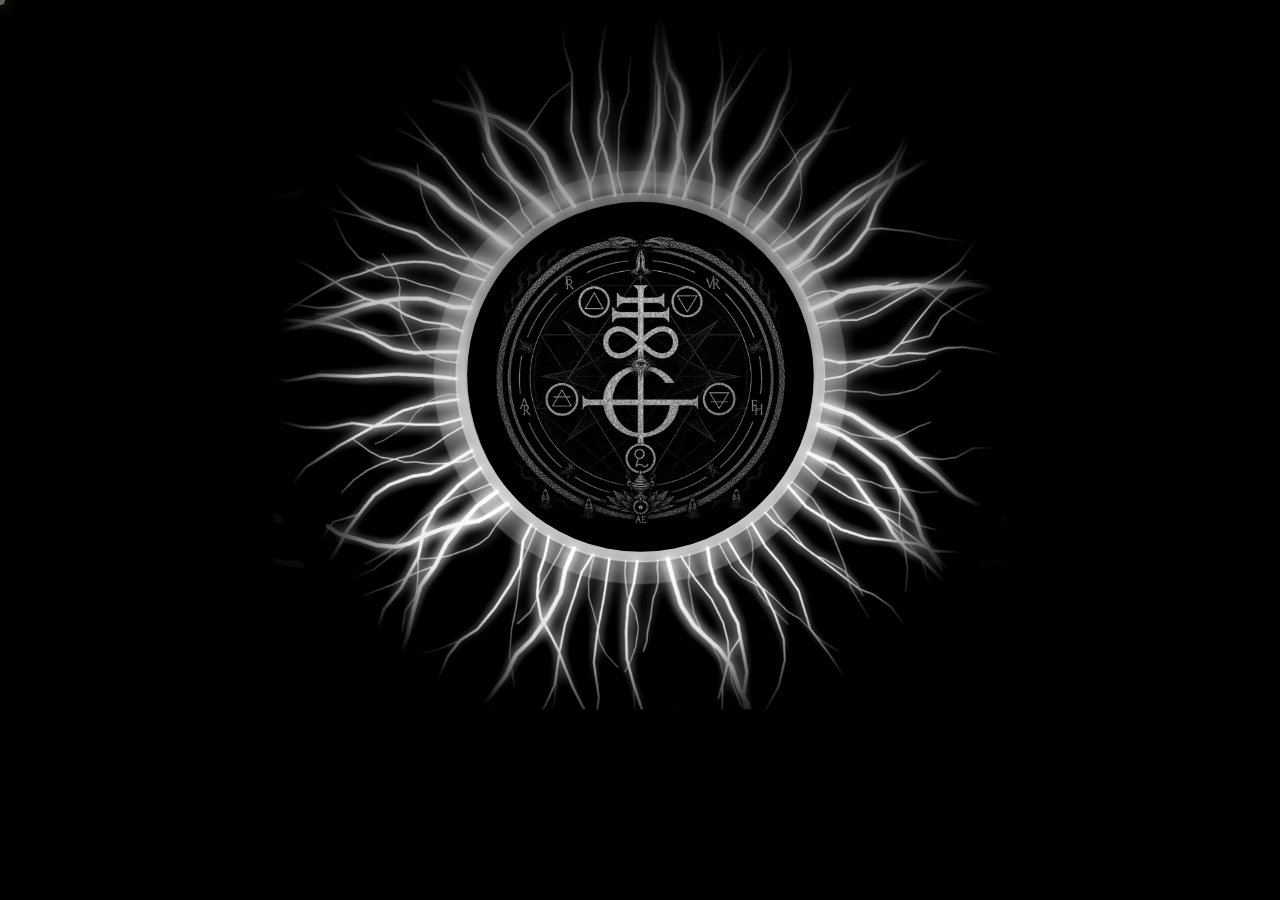
==== index.html @ d0ea8580 "Fix seal dropping below centre on iOS (Safari/Instagram webview) The dial emblem was centred with tr" ====
<!DOCTYPE html>
<html lang="en">
<head>
<meta charset="utf-8">
<meta name="viewport" content="width=device-width, initial-scale=1, viewport-fit=cover">
<title>Symvolia — Sound as Passage</title>
<meta name="description" content="Symvolia — producer, DJ and live artist. Research and exploration of the inner realms through the use of sound.">
<link rel="canonical" href="https://symvolia.xyz/">
<meta property="og:title" content="Symvolia — Sound as Passage">
<meta property="og:description" content="The Echo of your Own Soul. Releases, albums, podcasts, collaborations and soundtrack.">
<meta property="og:image" content="https://symvolia.xyz/a/emblem.png">
<meta property="og:url" content="https://symvolia.xyz/">
<meta name="theme-color" content="#010101">
<link rel="icon" type="image/png" sizes="32x32" href="assets/favicon-32.png">
<link rel="apple-touch-icon" href="assets/apple-touch-icon.png">
<link rel="preconnect" href="https://fonts.googleapis.com">
<link rel="preconnect" href="https://fonts.gstatic.com" crossorigin>
<link href="https://fonts.googleapis.com/css2?family=Cormorant+Garamond:ital,wght@0,300;0,400;1,300;1,400&display=swap" rel="stylesheet">
<link rel="stylesheet" href="css/cinematic-intro.css?v=20261116b">
<script>document.documentElement.classList.add('loading','is-intro','is-cine');</script>
<style>
:root{--vh100:100vh;--silver:#969088;--font-elegant:'Cormorant Garamond',serif}
@supports (height:100dvh){:root{--vh100:100dvh}}
html.is-cine #bg,html.is-cine #grain,html.is-cine .scr:not(.cine){opacity:0;pointer-events:none}
@font-face{font-family:'Runic';src:url(a/runic.woff2) format('woff2');font-display:swap}
:root{
  --bone:#d8d0c4;--bone-a:rgba(200,190,178,.45);--bone-f:rgba(150,144,136,.18);--ash:#8a8074;--void:#010101;
  --ease-open:cubic-bezier(.19,1,.22,1);--ease-blink:cubic-bezier(.34,.02,.14,1);--ease-breathe:cubic-bezier(.45,0,.55,1);--ease-requiem:cubic-bezier(.45,.03,.55,.97);
  --ink:#c8beb2;--dim:rgba(150,144,136,.62);--faint:rgba(110,102,94,.28);
  --cz:'Cormorant Garamond',Georgia,serif;--cg:'Cormorant Garamond',Georgia,serif;
  --st:env(safe-area-inset-top,0px);--sb:env(safe-area-inset-bottom,0px);--sl:env(safe-area-inset-left,0px);--sr:env(safe-area-inset-right,0px);
}
*{box-sizing:border-box;margin:0;padding:0}
html,body{height:100%;background:#010101;color:var(--ink);overflow:hidden;-webkit-font-smoothing:antialiased;
  -webkit-tap-highlight-color:transparent;user-select:none;-webkit-user-select:none}
button{font:inherit;color:inherit;background:none;border:0;cursor:pointer}
a{color:inherit}
#bg{position:fixed;inset:0;overflow:hidden;background:var(--void)}
.bgl{position:absolute;inset:-12%;background:center/cover no-repeat;opacity:0;
  filter:grayscale(1) blur(42px) brightness(.34) contrast(1.15);transform:scale(1.1);
  transition:opacity 2.2s var(--ease-requiem),transform 32s linear}
.bgl.on{opacity:1;transform:scale(1.24)}
#bg::after{content:"";position:absolute;inset:0;background:radial-gradient(ellipse 75% 65% at 50% 45%,transparent 0,rgba(1,1,1,.55) 70%,#010101 100%)}
#grain{position:fixed;inset:-50%;pointer-events:none;opacity:.07;z-index:1;
  background-image:url("data:image/svg+xml,%3Csvg xmlns='http://www.w3.org/2000/svg' width='220' height='220'%3E%3Cfilter id='n'%3E%3CfeTurbulence type='fractalNoise' baseFrequency='.85' numOctaves='2' stitchTiles='stitch'/%3E%3CfeColorMatrix values='0 0 0 0 1 0 0 0 0 1 0 0 0 0 1 0 0 0 1 0'/%3E%3C/filter%3E%3Crect width='100%25' height='100%25' filter='url(%23n)'/%3E%3C/svg%3E");
  animation:grain 1.2s steps(4) infinite}
@keyframes grain{0%{transform:translate(0,0)}25%{transform:translate(-3%,2%)}50%{transform:translate(2%,-3%)}75%{transform:translate(-2%,-1%)}100%{transform:translate(0,0)}}
.scr{z-index:2}
@media (prefers-reduced-motion:reduce){*{animation-duration:.01s!important;transition-duration:.3s!important}}
.lab{font-family:var(--cz);text-transform:uppercase;letter-spacing:.42em;font-size:11px;font-weight:400}
.scr{position:fixed;inset:0;padding:calc(22px + var(--st)) calc(22px + var(--sr)) calc(22px + var(--sb)) calc(22px + var(--sl));
  transition:opacity 1.2s ease,transform 1.4s cubic-bezier(.2,.7,.1,1),filter 1.2s}
.off{opacity:0;pointer-events:none;filter:blur(12px)}

/* ───────────── ARCHIVE ───────────── */
#arch{display:grid;grid-template-rows:auto auto 1fr auto auto;justify-items:center}
#arch.off{transform:scale(.92)}
.top{width:100%;display:grid;grid-template-columns:1fr auto 1fr;align-items:center}.top .me{justify-self:center;letter-spacing:.8em;padding-left:.8em}.top #bioBtn{justify-self:end}
.top .me{display:flex;align-items:center;gap:10px}
.top .me img{width:26px;height:26px;clip-path:circle(46.5%)}
.top button{color:var(--dim)}.top button:hover{color:var(--bone)}
.realms{display:flex;gap:18px;margin-top:18px;max-width:100%;overflow-x:auto;scrollbar-width:none;padding:0 4px}.realms::-webkit-scrollbar{display:none}
.realms button{flex:none;letter-spacing:.3em}
.realms button{color:var(--dim);padding:6px 0 7px;border-bottom:1px solid transparent;transition:color .3s,border-color .3s}
.realms button.on{color:var(--bone);border-color:var(--bone-a)}
#dial{position:relative;align-self:center;width:min(80vw,46vh,440px);aspect-ratio:1;touch-action:none;cursor:grab}
#dial:active{cursor:grabbing}
#ring{position:absolute;inset:0;width:100%;height:100%;overflow:visible}
.runes-drift{transform-origin:50px 50px;animation:runesDrift 240s linear infinite}@keyframes runesDrift{to{transform:rotate(-360deg)}}
@keyframes sealBreathe{0%,100%{transform:translate(-50%,-50%) scale(1)}50%{transform:translate(-50%,-50%) scale(1.012)}}
#dialSealBox{position:absolute;inset:13%;pointer-events:none;animation:sealBreathe2 9s var(--ease-breathe) infinite;transform-origin:50% 50%}
#dialSealBox picture{display:block;width:100%;height:100%}
#dialSeal{display:block;width:100%;height:100%;object-fit:contain}
@keyframes sealBreathe2{0%,100%{transform:scale(1)}50%{transform:scale(1.012)}}
#dial .it{position:absolute;left:50%;top:50%;width:15%;aspect-ratio:1;margin:-7.5% 0 0 -7.5%;border-radius:50%;overflow:hidden;
  outline:1px solid var(--faint);outline-offset:3px;transition:width 1.1s var(--ease-open),margin 1.1s var(--ease-open),outline-color 1s,filter 1.2s;filter:grayscale(1) brightness(.55)}
#dial .it img{width:100%;height:100%;object-fit:cover;display:block;pointer-events:none}
#dial .it.on{width:24%;margin:-12% 0 0 -12%;outline-color:var(--bone-a);filter:grayscale(1) brightness(.95)}
.info{text-align:center;max-width:640px;min-height:150px;padding:0 6px}
#iNum{color:var(--dim)}
#iTitle{font-family:var(--cg);font-style:italic;font-weight:300;font-size:clamp(36px,9.5vw,74px);line-height:1;margin:12px 0 12px;
  transition:opacity .9s var(--ease-breathe);cursor:pointer}
#iTitle.swap{opacity:0}
#iMeta{color:var(--dim)}
#iOpen{color:var(--dim);margin-top:16px;display:inline-block;padding:6px 2px;border-bottom:1px solid var(--bone-a)}
.bot{width:100%;display:flex;justify-content:space-between;align-items:center;color:var(--dim);margin-top:8px}
#hint{transition:opacity 1.6s}#hint.gone{opacity:0}
.runes{font-family:'Runic',serif;letter-spacing:.3em;font-size:13px}
@media (min-width:960px) and (min-aspect-ratio:4/3){
  #arch{grid-template-columns:1fr 1fr;grid-template-rows:auto auto 1fr auto;column-gap:4vw}
  .top,.realms,.bot{grid-column:1 / span 2}.realms{justify-self:center}
  #dial{width:min(40vw,62vh);justify-self:end}
  .info{justify-self:start;align-self:center;text-align:left}
}

/* ───────────── OVERLAYS ───────────── */
.sheet{background:rgba(1,1,1,.86);backdrop-filter:blur(6px);-webkit-backdrop-filter:blur(6px);z-index:5;overflow-y:auto;
  -webkit-overflow-scrolling:touch;user-select:text;-webkit-user-select:text}
.sheet .x{position:fixed;right:calc(18px + var(--sr));top:calc(18px + var(--st));width:38px;height:38px;border-radius:50%;
  border:1px solid var(--faint);font-size:13px;z-index:2;background:rgba(1,1,1,.6)}
.sheet .in{max-width:620px;margin:0 auto;padding:40px 4px 60px;text-align:center}
#rCover{width:min(70vw,340px);aspect-ratio:1;object-fit:cover;filter:grayscale(1);box-shadow:0 30px 80px #000;
  margin:20px auto 34px;display:block}
#rVideo{display:none;width:min(100%,880px);aspect-ratio:16/9;background:#000;margin:20px auto 34px;box-shadow:0 30px 80px #000}
#rTitle{font-family:var(--cg);font-style:italic;font-weight:300;font-size:clamp(38px,9vw,70px);line-height:1}
#rMeta{color:var(--dim);margin:14px 0 26px}

.pl{display:flex;align-items:center;gap:14px;max-width:420px;margin:0 auto 28px}
#pPlay{color:var(--ink);width:28px;height:28px;display:grid;place-items:center}
.pbar{flex:1;height:2px;background:var(--faint);position:relative;cursor:pointer}
#pFill{position:absolute;left:0;top:0;bottom:0;width:0;background:var(--bone)}
#pTime{color:var(--dim);font-size:9px;letter-spacing:.15em;min-width:82px;text-align:right}
#rList li.can{cursor:pointer}#rList li.can:hover,#rList li.on{color:var(--bone)}
#rList{list-style:none;text-align:left;margin:0 auto 30px;max-width:420px;border-top:1px solid var(--faint)}
#rList li{display:flex;justify-content:space-between;gap:12px;padding:12px 0;border-bottom:1px solid var(--faint);font-family:var(--cg);font-size:19px}
#rList li span:last-child{font-family:var(--cz);font-size:10px;letter-spacing:.2em;color:var(--dim);align-self:center}
.cta{display:inline-block;color:var(--ink);text-decoration:none;border:1px solid var(--bone-a);padding:14px 26px 14px 30px;margin:6px}
.cta:hover{border-color:var(--bone);color:var(--ink)}
#bio .eye{width:100%;max-width:620px;display:block;margin:24px auto 30px;mask-image:linear-gradient(90deg,transparent,#000 18%,#000 82%,transparent);
  -webkit-mask-image:linear-gradient(90deg,transparent,#000 18%,#000 82%,transparent)}
.mail{margin-top:26px}.mail__row{margin-top:14px;display:flex;justify-content:center;align-items:center;gap:16px}
.mail__addr{font-family:var(--cg);font-size:20px;color:var(--ink);user-select:all;-webkit-user-select:all}
#copyMail{color:var(--dim);border-bottom:1px solid var(--faint);padding:4px 2px}#copyMail:hover{color:var(--ink)}
#bio h2{font-family:var(--cg);font-style:italic;font-weight:300;font-size:clamp(32px,8vw,54px);line-height:1.05;margin:10px 0 24px}
#bio p{font-family:var(--cg);font-size:19px;line-height:1.6;color:rgba(232,227,218,.82);text-align:left;margin:0 0 16px}
#bio p.lead{font-style:italic;color:var(--ink);text-align:center;font-size:22px}

/* ───────────── RESPONSIVE — fluid from 320px phones to wide desktops ───────────── */
:root{--gut:clamp(16px,3.2vw,44px);--lab:clamp(10px,.32vw + 8.6px,13px)}
.scr{padding:calc(clamp(14px,2.4vh,28px) + var(--st)) calc(var(--gut) + var(--sr)) calc(clamp(14px,2.4vh,28px) + var(--sb)) calc(var(--gut) + var(--sl))}
.lab{font-size:var(--lab)}
#arch{grid-template-columns:100%;grid-template-rows:auto auto minmax(0,1fr) auto auto;row-gap:clamp(6px,1.2vh,14px)}
.realms{overflow:visible;flex-wrap:wrap;justify-content:center;column-gap:clamp(14px,2.2vw,30px);row-gap:2px;margin-top:clamp(8px,1.8vh,18px)}
.realms button{letter-spacing:clamp(.18em,.6vw,.34em);padding:6px 0}
#dial{width:min(84vw,48vh,620px);align-self:center;justify-self:center}
.info{min-height:0;width:100%}
#iTitle{font-size:clamp(32px,min(9.5vw,7.5vh),92px);margin:clamp(6px,1.2vh,14px) 0}
.bot{font-size:calc(var(--lab) - 1px)}
@media (max-width:380px){ #hint{display:none} .bot{justify-content:space-between} }
/* tablets portrait */
@media (min-width:600px) and (orientation:portrait){ #dial{width:min(72vw,50vh,640px)} }
/* desktop / landscape tablets: dial left, words right */
@media (min-aspect-ratio:5/4) and (min-height:561px){
  #arch{grid-template-columns:minmax(0,1fr) minmax(0,1fr);grid-template-rows:auto auto minmax(0,1fr) auto;column-gap:clamp(24px,5vw,96px)}
  .top,.realms,.bot{grid-column:1 / span 2}.realms{justify-self:center}
  #dial{width:min(42vw,64vh,760px);justify-self:end;grid-row:3}
  .info{justify-self:start;align-self:center;text-align:left;max-width:min(720px,46vw);grid-row:3}
  #iTitle{font-size:clamp(40px,min(5.6vw,9vh),104px)}
}
/* phones in landscape / very short windows */
@media (orientation:landscape) and (max-height:560px){
  #arch{grid-template-columns:auto minmax(0,1fr);grid-template-rows:auto auto minmax(0,1fr);column-gap:clamp(18px,4vw,56px);row-gap:4px}
  .top{grid-column:1 / span 2}
  .realms{grid-column:2;grid-row:2;justify-self:start;justify-content:flex-start;margin-top:0}
  #dial{grid-column:1;grid-row:2 / span 2;width:min(78vh,44vw);justify-self:center;align-self:center}
  .info{grid-column:2;grid-row:3;justify-self:start;align-self:center;text-align:left}
  #iTitle{font-size:clamp(28px,11vh,64px)}
  .bot{display:none}
}
</style>
</head>
<body>
<div id="bg"><div class="bgl"></div><div class="bgl"></div></div><div id="grain"></div>

<!-- ═════════ THRESHOLD ═════════ -->
  <div class="cine intro-scene" id="cineIntro">
    <canvas class="eye__noise-layer" id="eyeNoise" aria-hidden="true"></canvas>
    <div class="cine__vignette" aria-hidden="true"></div>

    <!-- Corona + seal layers — seal scales per viewport -->
    <div class="cine__emblem" aria-hidden="true">
      <picture>
        <source srcset="assets/symvolia-emblem-corona-hd.webp?v=1" type="image/webp">
        <img
          class="cine__emblem-bg"
          src="assets/symvolia-emblem-corona-hd.png?v=3"
          width="2400"
          height="2400"
          alt=""
          decoding="async"
        />
      </picture>
      <div class="cine__emblem-disc" aria-hidden="true"></div>
      <img
        class="cine__emblem-seal"
        src="assets/logo-seal.png?v=3"
        width="1024"
        height="1024"
        alt=""
        decoding="async"
      />
    </div>

    <div class="eye-container" id="cineEye" aria-hidden="true">
      <div class="eye__void" aria-hidden="true"></div>

      <div class="eye__stage">
        <div class="eye__breathe">
          <div class="eye__assembly">
            <svg class="eye__art" viewBox="0 0 800 600" aria-hidden="true" focusable="false">
              <defs>
                <radialGradient id="voidGlow" cx="50%" cy="48%">
                  <stop offset="0%" stop-color="#3a3a3a"/>
                  <stop offset="35%" stop-color="#121212"/>
                  <stop offset="70%" stop-color="#050505"/>
                  <stop offset="100%" stop-color="#000000"/>
                </radialGradient>
                <radialGradient id="irisWell" cx="50%" cy="48%">
                  <stop offset="0%" stop-color="#000000"/>
                  <stop offset="100%" stop-color="#000000"/>
                </radialGradient>
                <radialGradient id="irisHot" cx="50%" cy="48%">
                  <stop offset="0%" stop-color="transparent"/>
                  <stop offset="38%" stop-color="transparent"/>
                  <stop offset="46%" stop-color="rgba(255,255,255,0.55)"/>
                  <stop offset="56%" stop-color="rgba(255,255,255,0.12)"/>
                  <stop offset="100%" stop-color="transparent"/>
                </radialGradient>
                <radialGradient id="scleraWash" cx="48%" cy="46%">
                  <stop offset="0%" stop-color="#5a5a5a"/>
                  <stop offset="28%" stop-color="#2e2e2e"/>
                  <stop offset="55%" stop-color="#161616"/>
                  <stop offset="78%" stop-color="#080808"/>
                  <stop offset="100%" stop-color="#000000"/>
                </radialGradient>
                <radialGradient id="boltGlow" cx="50%" cy="48%">
                  <stop offset="0%" stop-color="rgba(255,255,255,0)"/>
                  <stop offset="35%" stop-color="rgba(255,255,255,0.2)"/>
                  <stop offset="55%" stop-color="rgba(255,255,255,0.06)"/>
                  <stop offset="80%" stop-color="rgba(255,255,255,0)"/>
                  <stop offset="100%" stop-color="rgba(255,255,255,0)"/>
                </radialGradient>
                <radialGradient id="limbalShade" cx="50%" cy="50%">
                  <stop offset="70%" stop-color="transparent"/>
                  <stop offset="86%" stop-color="rgba(0,0,0,0.55)"/>
                  <stop offset="96%" stop-color="rgba(0,0,0,0.92)"/>
                  <stop offset="100%" stop-color="#000000"/>
                </radialGradient>
                <clipPath id="eyeAlmond">
                  <path d="M 70 300 Q 220 140 400 130 Q 580 140 730 300 Q 580 460 400 470 Q 220 460 70 300 Z"/>
                </clipPath>
                <clipPath id="eyeAlmondOpen">
                  <ellipse cx="400" cy="300" rx="400" ry="300"/>
                </clipPath>
                <clipPath id="sealClip">
                  <circle cx="400" cy="300" r="80"/>
                </clipPath>
                <radialGradient id="frameVignette" cx="50%" cy="50%">
                  <stop offset="30%" stop-color="transparent"/>
                  <stop offset="68%" stop-color="rgba(0,0,0,0.35)"/>
                  <stop offset="100%" stop-color="rgba(0,0,0,0.97)"/>
                </radialGradient>
              </defs>

              <rect width="800" height="600" fill="#010101"/>
              <ellipse cx="400" cy="300" rx="360" ry="220" fill="url(#voidGlow)" opacity="0.9"/>

              <g class="eye__socket" clip-path="url(#eyeAlmond)">
                <ellipse cx="400" cy="300" rx="360" ry="200" fill="url(#scleraWash)"/>
                <circle cx="400" cy="300" r="168" fill="#000000"/>
                <circle class="eye__iris-glow" cx="400" cy="300" r="168" fill="url(#boltGlow)" opacity="0.55"/>
                <g class="eye__sun">
                  <g class="eye__core">
                    <circle class="eye__pupil" cx="400" cy="300" r="80" fill="#010101"/>
                    <g class="eye__disc" clip-path="url(#sealClip)">
                      <circle cx="400" cy="300" r="80" fill="#010101"/>
                      <g class="eye__seal" aria-hidden="true">
                        <image href="assets/logo-seal.png?v=3" x="307" y="207" width="186" height="186" preserveAspectRatio="xMidYMid meet"/>
                      </g>
                    </g>
                  </g>
                </g>
                <circle class="eye__limbal" cx="400" cy="300" r="168" fill="url(#limbalShade)"/>
              </g>
              <rect width="800" height="600" fill="url(#frameVignette)"/>
            </svg>
          </div>
        </div>
      </div>

      <div class="eye__lids" aria-hidden="true">
        <div class="eye__lid eye__lid--upper">
          <svg viewBox="0 0 1200 400" preserveAspectRatio="none">
            <defs>
              <linearGradient id="upperLidGrad" x1="0" y1="0" x2="0" y2="1">
                <stop offset="0%" stop-color="#010101"/>
                <stop offset="55%" stop-color="#010101"/>
                <stop offset="88%" stop-color="#0c0a0a"/>
                <stop offset="100%" stop-color="rgba(1,1,1,0)"/>
              </linearGradient>
            </defs>
            <path d="M0 0 L1200 0 L1200 400 Q600 210 0 400 Z" fill="url(#upperLidGrad)"/>
          </svg>
        </div>
        <div class="eye__lid eye__lid--lower">
          <svg viewBox="0 0 1200 400" preserveAspectRatio="none">
            <defs>
              <linearGradient id="lowerLidGrad" x1="0" y1="1" x2="0" y2="0">
                <stop offset="0%" stop-color="#010101"/>
                <stop offset="55%" stop-color="#010101"/>
                <stop offset="88%" stop-color="#0c0a0a"/>
                <stop offset="100%" stop-color="rgba(1,1,1,0)"/>
              </linearGradient>
            </defs>
            <path d="M0 400 L1200 400 L1200 0 Q600 190 0 0 Z" fill="url(#lowerLidGrad)"/>
          </svg>
        </div>
      </div>
    </div>

    <div class="cine__brand">
      <div class="cine__mark" aria-hidden="true">
        <img src="assets/logo.png" alt="" width="64" height="64">
      </div>
      <p class="cine__wordmark" role="img" aria-label="Symvolia">
        <span class="cine__letter">S</span><span class="cine__letter">Y</span><span class="cine__letter">M</span><span class="cine__letter">V</span><span class="cine__letter">O</span><span class="cine__letter">L</span><span class="cine__letter">I</span><span class="cine__letter">A</span>
      </p>
    </div>

    <button type="button" class="cine__enter" id="cineEnter" aria-label="Enter">
      <span class="cine__enter-label--desk">Enter</span>
      <span class="cine__enter-label--tap">Tap to Enter</span>
    </button>

    <div class="cine__wipe" id="cineWipe" aria-hidden="true"></div>
    <div class="cine__cursor" id="cineCursor" aria-hidden="true"></div>
  </div>



<!-- ═════════ ARCHIVE ═════════ -->
<section id="arch" class="scr off">
  <div class="top lab"><span></span><span class="me">Symvolia</span><button id="bioBtn" class="lab">Bio</button></div>
  <nav class="realms lab" id="realms"></nav>
  <div id="dial" aria-label="Turn the seal to choose">
    <svg id="ring" viewBox="0 0 100 100"></svg>
    <div id="dialSealBox"><picture><source srcset="a/emblem.webp?v=20261116b" type="image/webp"><img id="dialSeal" src="a/emblem.png?v=20261116b" alt="Symvolia" width="900" height="900"></picture></div>
  </div>
  <div class="info">
    <div class="lab" id="iNum"></div>
    <div id="iTitle"></div>
    <div class="lab" id="iMeta"></div>
    <button class="lab" id="iOpen">Enter the passage</button>
  </div>
  <div class="bot lab"><span class="runes">ᛋᛁᛗᚢᛟᛚᛁᚨ</span><span id="hint">Turn the seal</span><span>MMXXVI</span></div>
</section>

<!-- ═════════ RELEASE ═════════ -->
<section id="rel" class="scr sheet off">
  <button class="x" data-close>✕</button>
  <div class="in">
    <img id="rCover" alt="">
    <video id="rVideo" controls playsinline preload="none"></video>
    <div id="rTitle"></div>
    <div class="lab" id="rMeta"></div>
    <div class="pl" id="pl"><button id="pPlay" aria-label="Play / pause"><svg width="12" height="12" viewBox="0 0 12 12"><rect x="2" y="1.5" width="2" height="9" fill="currentColor"/><rect x="8" y="1.5" width="2" height="9" fill="currentColor"/></svg></button><div class="pbar" id="pBar"><i id="pFill"></i></div><span class="lab" id="pTime"></span></div>
    <ul id="rList"></ul>
    <div id="rLinks"></div>
  </div>
</section>

<!-- ═════════ BIO ═════════ -->
<section id="bio" class="scr sheet off">
  <button class="x" data-close>✕</button>
  <div class="in">
    <div class="lab" style="color:var(--bone)">Bio</div>
    <h2>The one behind the sound</h2>
    <p class="lead">Research and Exploration of the inner realms through the use of Sound.</p>
    <p>Symvolia is a Producer, DJ and Live Artist born and raised in North-Italy. His project is focused on the remembrance of our origins through the use of sounds.</p>
    <p>In constant exploration of the vast world of electronic music, his research is based on finding the soundscape that remember what our ego is trying to hide. Between the noise of the modern society that close the listening of our true needs, the silences become the territory in which we find our true selves.</p>
    <p>By merging ritual atmosphere and cinematic elements, broken beats, experimental textures and ancient drums into industrial music, he has found his vision; a space where the listener can face himself.</p>
    <p class="lead">The sound, with his power, can be a catalyst to a new ascension of our soul. Not just ours, but everyone’s.</p>
    <div class="lab" style="color:var(--dim);margin:34px 0 14px">For collaborations, inquiries, and passage</div>
    <a class="cta lab" href="https://www.instagram.com/symvolia/" target="_blank" rel="noopener">Instagram</a>
    <a class="cta lab" href="https://soundcloud.com/symvolia" target="_blank" rel="noopener">SoundCloud</a>
    <a class="cta lab" href="https://symvolia.bandcamp.com/" target="_blank" rel="noopener">Bandcamp</a>
    <div class="mail">
      <a class="cta lab" href="mailto:symvolia@gmail.com?subject=Symvolia%20%E2%80%94%20">Write an email</a>
      <div class="mail__row"><span class="mail__addr">symvolia@gmail.com</span><button class="lab" id="copyMail">Copy</button></div>
    </div>
  </div>
</section>

<script>
/* ══════════════════════ THE ARCHIVE ══════════════════════ */
const SC='https://soundcloud.com/';
const REALMS={
  Releases:[
    {t:"Ancestral Call",m:"2022 · Single · 4:17",c:"a/ancestral-call.jpg",l:[["SoundCloud",SC+"symvolia/haine-call-of-war"]]},
    {t:"In Aeternum",m:"2024 · Glanz + Elend · 5:48",c:"a/in-aeternum.jpg",l:[["SoundCloud",SC+"technomusicfresh/tmfpremiere-symvolia-in-aeternum-glanz-elend"],["61 Hymns · Bandcamp","https://glanzundelend.bandcamp.com/album/61-hymns-for-the-children-of-mynas-tearing-of-the-temple-charity-va-002"]]},
    {t:"Bleeding Eyes",m:"2024 · Single · 4:47",c:"a/bleeding-eyes.jpg",l:[["SoundCloud",SC+"symvolia/symvolia-bleeding-eyes"]]},
    {t:"The March To Oblivion",m:"2024 · Single · 5:33",c:"a/march-oblivion.jpg",l:[["SoundCloud",SC+"symvolia/the-march-to-oblivion"]]},
  ],
  Albums:[
    {t:"Nibiru",m:"2024 · EP · Capital Corpse",c:"a/nibiru.jpg",
     tr:[["Chain Of Sorrow","6:24","a/au/n01-chain.mp3"],["Syntropy","4:13","a/au/n02-syntropy.mp3"],["Entropy","6:24","a/au/n03-entropy.mp3"],["The Liturgy Of A Dying Star","6:05","a/au/n04-liturgy.mp3"]],
     l:[["SoundCloud",SC+"symvolia/sets/nibiru-ep-symvolia"],["Bandcamp","https://capitalcorpse.bandcamp.com/album/nibiru-ep"]]},
    {t:"Catharsis",m:"2026 · EP · VūMantra Records",c:"a/catharsis.jpg",
     tr:[["Letter to a Lost Soul","2:51","a/au/c01-letter.mp3"],["Ancient Summoning","5:36","a/au/c02-ancient.mp3"],["Initiation","7:20","a/au/c03-initiation.mp3"],["Adverse Entities","6:56","a/au/c04-adverse.mp3"],["Nyima","5:56","a/au/c05-nyima.mp3"],["Ancient Summoning — Nigh/T\\mare Remix","7:28","a/au/c06-ancient-rmx.mp3"],["Initiation — 2+2=5 Remix","5:29","a/au/c07-initiation-rmx.mp3"],["Adverse Entities — Cranya Remix","5:44","a/au/c08-adverse-rmx.mp3"],["Nyima — Zeitreise Remix","6:56","a/au/c09-nyima-rmx.mp3"]],
     l:[["SoundCloud",SC+"symvolia/sets/catharsis-ep"],["Bandcamp","https://vumantra.bandcamp.com/album/catharsis"]]},
  ],
  Podcast:[
    {t:"Sacred Front Series",m:"10.07.2026 · 1:02:50",c:"a/pod-sacred-front.jpg",l:[["SoundCloud",SC+"symvolia/symvolia-lost-in-ether"]]},
    {t:"Eternal Delight",m:"10.07.2026 · 1:02:53",c:"a/pod-hkcr.jpg",l:[["SoundCloud",SC+"hkcrlive/eternal-delight-w-symvolia-10072026-2"]]},
    {t:"Hypnotic Mental Set",m:"20.02.2026 · 1:01:52",c:"a/pod-hypnotic.jpg",l:[["SoundCloud",SC+"symvolia/hypnotic-mental-set-live"]]},
    {t:"Vūdcast 064",m:"VūMantra Records · 1:04:48",c:"a/pod-vudcast.jpg",l:[["SoundCloud",SC+"vumantra/symvolia-vudcast_064"]]},
    {t:"TEOCHAO Podcast #089",m:"Teoria Chaosu · 1:02:02",c:"a/pod-teochao.jpg",l:[["SoundCloud",SC+"teoriachaosupodcast/teochao-podcast-089-symvolia"]]},
    {t:"The Twelve Prophets 051",m:"The Twelve Prophets · 1:02:34",c:"a/pod-twelve-prophets.jpg",l:[["SoundCloud",SC+"thetwelveprophets/the-twelve-prophets-podcast-051-symvolia"]]},
    {t:"KRIIK Podcast 009",m:"CREAK · 54:58",c:"a/pod-kriik.jpg",l:[["SoundCloud",SC+"kriikstudio/kriikpd009-symvolia"]]},
    {t:"Chronicles Records 014",m:"Chronicles Records · 1:02:06",c:"a/pod-chronicles.jpg",l:[["SoundCloud",SC+"chroniclesrecords/symvolia-chronicles-records-0-14"]]},
  ],
  Collaborations:[
    {t:"Huldra",m:"ft. Poetic Beingness · 9:20",c:"a/huldra.jpg",l:[["SoundCloud",SC+"symvolia/huldra"],["Bandcamp","https://symvolia.bandcamp.com/"]]},
    {t:"Stone by Stone",m:"Live · Sadistic Circus, Tokyo 2024 · 25:36",c:"a/stone-by-stone.jpg",l:[["SoundCloud",SC+"symvolia/stone-by-stone-live-exhibition"],["Videoclip · Vimeo","https://vimeo.com/1081943249"]]},
  ],
  Soundtrack:[
    {t:"Oppenheimer",m:"Symvolia Rework · 5:20",c:"a/video/oppenheimer-poster.jpg",video:"a/video/oppenheimer-rework.mp4",
     l:[["Vimeo","https://vimeo.com/1133774775"]]},
  ],
};
const ROMAN=['I','II','III','IV','V','VI','VII','VIII','IX','X','XI','XII'];
// podcasts get a slow pulse each, tuned on a pentatonic of A
/* AUDIO — every item plays its own real file.
   au : preview file in a/ (e.g. "a/bleeding-eyes.mp3"), at : start second of the preview.
   Album tracks can carry their own file as a 3rd value: ["Nyima","5:56","a/nyima.mp3"].
   Items without au fall back to Symvolia's atmosphere (a/atmos.mp3). */
const AUDIO={
  "Bleeding Eyes":{au:"a/au/bleeding-eyes.mp3"},
  "The March To Oblivion":{au:"a/au/march-oblivion.mp3"},
  "In Aeternum":{au:"a/au/in-aeternum.mp3"},
  "Stone by Stone":{au:"a/au/stone-by-stone.mp3"},
  "Ancestral Call":{au:"a/au/ancestral-call.mp3"},
  "Catharsis":{au:"a/au/c02-ancient.mp3"},
  "Nibiru":{au:"a/au/n01-chain.mp3"},
  "Sacred Front Series":{au:"a/au/pod-sacred-front.mp3"},
};
Object.values(REALMS).flat().forEach(it=>{const a=AUDIO[it.t];if(a){it.au=a.au;it.at=a.at;}});

/* ══════════════════════ ATMOSPHERE — blurred, silent cover light ══════════════════════ */
const layers=[...document.querySelectorAll('.bgl')];let li=0;const cache={};
function img(src){if(cache[src])return cache[src];const i=new Image();i.decoding='async';i.src=src;cache[src]=i;return i;}
function setBg(src){
  const im=img(src);const go=()=>{const next=layers[1-li],prev=layers[li];
    next.style.backgroundImage=`url("${src}")`;next.classList.remove('on');void next.offsetWidth;next.classList.add('on');prev.classList.remove('on');li=1-li;};
  im.complete&&im.naturalWidth?go():im.addEventListener('load',go,{once:true});
}

/* ══════════════════════ SOUND — real files only ══════════════════════ */
let ctx,master,an,fb,bed,bedG,bedLP;
const decks=[];let deck=0,playSrc=null,playTimer=null;
function wire(el){const g=ctx.createGain();g.gain.value=0;try{ctx.createMediaElementSource(el).connect(g);}catch(e){}g.connect(master);return g;}
function initAudio(){
  if(ctx)return;ctx=new (window.AudioContext||window.webkitAudioContext)();
  const comp=ctx.createDynamicsCompressor();comp.threshold.value=-14;comp.ratio.value=2.5;
  master=ctx.createGain();master.gain.value=.9;master.connect(comp);comp.connect(ctx.destination);
  bed=new Audio('a/atmos.mp3');bed.loop=true;bed.preload='auto';
  bedLP=ctx.createBiquadFilter();bedLP.type='lowpass';bedLP.frequency.value=700;bedG=ctx.createGain();bedG.gain.value=0;
  try{ctx.createMediaElementSource(bed).connect(bedLP);}catch(e){}bedLP.connect(bedG);bedG.connect(master);
  for(let k=0;k<2;k++){const el=new Audio();el.preload='auto';el.loop=true;decks.push({el,g:wire(el)});}
}
function fade(g,v,tc){const t=ctx.currentTime;g.gain.cancelScheduledValues(t);g.gain.setValueAtTime(g.gain.value,t);g.gain.setTargetAtTime(v,t,tc||.25);}
// play an item's own file (crossfade); without a file, Symvolia's atmosphere carries the space
function playItem(it,immediate){
  if(!ctx)return;if(ctx.state==='suspended')ctx.resume();
  clearTimeout(playTimer);
  const go=()=>{
    const src=it.au||null;if(src===playSrc)return;playSrc=src;
    const old=decks[deck];fade(old.g,0,.3);setTimeout(()=>{if(decks[deck]!==old)old.el.pause();},1400);
    if(!src){fade(bedG,.75,.6);return;}
    fade(bedG,.0,.5);deck=1-deck;const d=decks[deck];
    d.el.src=src;const start=()=>{try{d.el.currentTime=it.at||0;}catch(e){}
      d.el.play().catch(()=>{});fade(d.g,1,.35);};
    d.el.readyState>=1?start():d.el.addEventListener('loadedmetadata',start,{once:true});
  };
  immediate?go():playTimer=setTimeout(go,260); // while scrubbing, wait for the dial to settle
}
function nowEl(){return playSrc?decks[deck].el:bed;}
// leaving the site (tab hidden, app switched, page closed): sound stops, and comes back on return
let wasPlaying=[];
function haltAll(){if(!ctx)return;wasPlaying=[bed,...decks.map(d=>d.el)].filter(el=>el&&!el.paused);
  wasPlaying.forEach(el=>el.pause());const v=document.getElementById('rVideo');if(v&&!v.paused)v.pause();ctx.suspend().catch(()=>{});}
function wakeAll(){if(!ctx||!wasPlaying.length)return;ctx.resume().catch(()=>{});wasPlaying.forEach(el=>el.play().catch(()=>{}));wasPlaying=[];}
document.addEventListener('visibilitychange',()=>document.hidden?haltAll():wakeAll());
addEventListener('pagehide',haltAll);addEventListener('pageshow',e=>{if(e.persisted)wakeAll();});

/* ══════════════════════ THRESHOLD — hold the seal ══════════════════════ */
const $=id=>document.getElementById(id);
// bridge for the original symvolia.xyz intro (js/cinematic-intro.js)
let entered=false;
window.Symvolia={
  unlockAudio(){ // synchronous inside the tap (iOS)
    initAudio();ctx.resume();
    try{new Audio('a/enter.mp3').play().catch(()=>{});}catch(e){}
    if(bed)bed.play().catch(()=>{});
  },
  enterHome(){
    if(entered)return;entered=true;
    if(bedG){const t=ctx.currentTime;bedG.gain.setTargetAtTime(.7,t,1.5);bedLP.frequency.setTargetAtTime(9000,t,2);}
    document.body.style.overflow='hidden';
    $('arch').classList.remove('off');setRealm('Releases');
  }
};

/* ══════════════════════ THE DIAL ══════════════════════ */
const dial=$('dial'),ring=$('ring');
// runic ring, drifting as on symvolia.xyz (home-runes-drift)
(function(){const runes='ᛋᛁᛗᚢᛟᛚᛁᚨ · ᛋᛟᚢᚾᛞ · ᚨᛋ · ᛈᚨᛋᛋᚨᚷᛖ · ';
  ring.innerHTML=`<defs><path id="rp" d="M50,50 m-45,0 a45,45 0 1,1 90,0 a45,45 0 1,1 -90,0"/></defs>
  <g id="ringG"><circle cx="50" cy="50" r="41" fill="none" stroke="rgba(150,144,136,.22)" stroke-width=".18"/>
  <g class="runes-drift"><text font-family="Runic" font-size="2.6" fill="rgba(150,144,136,.42)" letter-spacing=".9">
  <textPath href="#rp" textLength="282">${runes.repeat(3)}</textPath></text></g></g>`;})();
const ringG=document.getElementById('ringG');
let realm='Releases',items=[],nodes=[],rot=0,rotT=0,act=-1;
function setRealm(name){
  realm=name;$('realms').querySelectorAll('button').forEach(b=>b.classList.toggle('on',b.dataset.r===name));
  nodes.forEach(n=>n.remove());items=REALMS[name];
  nodes=items.map((it,i)=>{const d=document.createElement('button');d.className='it';d.innerHTML=`<img src="${it.c}" alt="">`;
    d.setAttribute('aria-label',it.t);d.addEventListener('click',()=>{if(dragMoved)return;if(i===act)openRel(i);else turnTo(i);});dial.appendChild(d);img(it.c);return d;});
  act=-1;rot=rotT=0;turnTo(0,true);
}
Object.keys(REALMS).forEach(r=>{const b=document.createElement('button');b.className='lab';b.textContent=r;b.dataset.r=r;b.onclick=()=>setRealm(r);$('realms').appendChild(b);});
const step=()=>Math.PI*2/items.length;
function turnTo(i,force){
  // choose the shortest rotation so that item i sits at the top
  const target=-i*step();let d=target-rotT;d=Math.atan2(Math.sin(d),Math.cos(d));rotT+=d;select(i,force);
}
function select(i,force){
  if(i===act&&!force)return;act=i;const it=items[i];
  nodes.forEach((n,k)=>n.classList.toggle('on',k===i));
  const T=$('iTitle');T.classList.add('swap');
  setTimeout(()=>{$('iNum').textContent=ROMAN[i]+' · '+realm;T.textContent=it.t;$('iMeta').textContent=it.m;T.classList.remove('swap');},180);
  setBg(it.c);playItem(it,!dragging);
}
function layout(){
  const N=items.length;
  nodes.forEach((n,i)=>{const a=rot+i*step()-Math.PI/2,R=41;
    n.style.transform=`translate(${Math.cos(a)*R/15*100}%,${Math.sin(a)*R/15*100}%)`;
    if(n.classList.contains('on'))n.style.transform=`translate(${Math.cos(a)*R/24*100}%,${Math.sin(a)*R/24*100}%)`;});
  ringG.setAttribute('transform',`rotate(${rot*180/Math.PI} 50 50)`);
}
// drag to turn
let dragging=false,dragMoved=false,lastA=0,vel=0;
const angAt=e=>{const r=dial.getBoundingClientRect();return Math.atan2(e.clientY-(r.top+r.height/2),e.clientX-(r.left+r.width/2));};
dial.addEventListener('pointerdown',e=>{dragging=true;dragMoved=false;lastA=angAt(e);vel=0;});
addEventListener('pointermove',e=>{if(!dragging)return;const a=angAt(e);let d=a-lastA;d=Math.atan2(Math.sin(d),Math.cos(d));lastA=a;
  if(Math.abs(d)>.01||dragMoved){dragMoved=true;$('hint').classList.add('gone');rotT+=d;rot=rotT;vel=d;
  const i=((Math.round(-rotT/step())%items.length)+items.length)%items.length;select(i);}});
addEventListener('pointerup',e=>{if(!dragging)return;dragging=false;
  if(!dragMoved){if(e.target.closest&&e.target.closest('.it'))return; // the button's own click handles it
    const r=dial.getBoundingClientRect(),dx=e.clientX-(r.left+r.width/2),dy=e.clientY-(r.top+r.height/2);
    if(Math.hypot(dx,dy)<r.width*.3)openRel(act);return;}
  const i=((Math.round(-rotT/step())%items.length)+items.length)%items.length;rotT=Math.round(rotT/step())*step();select(i);
  setTimeout(()=>dragMoved=false,60);});
// swipe / keys
addEventListener('keydown',e=>{if($('arch').classList.contains('off'))return;
  const sheetOpen=!$('rel').classList.contains('off')||!$('bio').classList.contains('off');
  if(sheetOpen){if(e.key==='Escape')closeAll();return;}
  if(e.key==='ArrowRight'||e.key==='ArrowDown')turnTo((act+1)%items.length);
  if(e.key==='ArrowLeft'||e.key==='ArrowUp')turnTo((act-1+items.length)%items.length);
  if(e.key==='Enter')openRel(act);if(e.key==='Escape')closeAll();});
let wheelLock=0;dial.addEventListener('wheel',e=>{e.preventDefault();const now=performance.now();if(now<wheelLock||Math.abs(e.deltaY)<4)return;wheelLock=now+420;
  turnTo(((act+(e.deltaY>0?1:-1))%items.length+items.length)%items.length);},{passive:false});
$('iTitle').onclick=()=>openRel(act);$('iOpen').onclick=()=>openRel(act);

/* ══════════════════════ SHEETS ══════════════════════ */
function openRel(i){const it=items[i];$('rCover').src=it.c;
  const v=$('rVideo');$('rCover').style.display=it.video?'none':'';v.style.display=it.video?'block':'none';
  if(it.video){if(v.getAttribute('src')!==it.video){v.src=it.video;}v.poster=it.c;}else{v.pause();}$('rTitle').textContent=it.t;$('rMeta').textContent=realm+' · '+it.m;
  $('rList').innerHTML=(it.tr||[]).map((x,k)=>`<li class="${x[2]?'can':''}" data-k="${k}"><span>${ROMAN[k]} — ${x[0]}</span><span>${x[1]}</span></li>`).join('');
  $('rList').style.display=it.tr?'':'none';
  $('rList').querySelectorAll('li.can').forEach(li=>li.onclick=()=>{const x=it.tr[+li.dataset.k];
    $('rList').querySelectorAll('li').forEach(l=>l.classList.toggle('on',l===li));playItem({au:x[2],at:x[3]},true);});
  $('pl').style.display=(it.au||(it.tr||[]).some(x=>x[2]))?'':'none';$('pPlay').innerHTML=IC_PA;
  $('rLinks').innerHTML=it.l.map(([n,h])=>`<a class="cta lab" href="${h}" target="_blank" rel="noopener">${n} →</a>`).join('');
  $('rel').scrollTop=0;$('rel').classList.remove('off');}
$('rVideo').addEventListener('play',()=>{if(!ctx)return;fade(bedG,0,.4);decks.forEach(d=>{fade(d.g,0,.3);d.el.pause();});playSrc=null;});
$('rVideo').addEventListener('pause',()=>{if(ctx)fade(bedG,.7,1.2);});
const IC_PA='<svg width="12" height="12" viewBox="0 0 12 12"><rect x="2" y="1.5" width="2" height="9" fill="currentColor"/><rect x="8" y="1.5" width="2" height="9" fill="currentColor"/></svg>',IC_PL='<svg width="12" height="12" viewBox="0 0 12 12"><path d="M2.5 1.5 10.5 6 2.5 10.5Z" fill="currentColor"/></svg>';
const fmt=x=>isFinite(x)?Math.floor(x/60)+':'+String(Math.floor(x%60)).padStart(2,'0'):'–';
$('pPlay').onclick=()=>{const el=nowEl();if(el.paused){el.play();$('pPlay').innerHTML=IC_PA;}else{el.pause();$('pPlay').textContent='▶';}};
$('pBar').onclick=e=>{const el=nowEl(),r=e.currentTarget.getBoundingClientRect();if(isFinite(el.duration))el.currentTime=(e.clientX-r.left)/r.width*el.duration;};
function closeAll(){$('rVideo').pause();$('rel').classList.add('off');$('bio').classList.add('off');}
document.querySelectorAll('[data-close]').forEach(b=>b.onclick=closeAll);
$('copyMail').onclick=async()=>{try{await navigator.clipboard.writeText('symvolia@gmail.com');$('copyMail').textContent='Copied';}catch(e){$('copyMail').textContent='Select & copy';}setTimeout(()=>$('copyMail').textContent='Copy',2200);};
$('bioBtn').onclick=()=>{$('bio').scrollTop=0;$('bio').classList.remove('off');};


/* ══════════════════════ LOOP — only while something moves ══════════════════════ */
let last=performance.now();
function frame(now){
  const dt=Math.min(.05,(now-last)/1000);last=now;
  if(!dragging)rot+=(rotT-rot)*Math.min(1,dt*3.2);
  if(items.length)layout();
  if(!$('rel').classList.contains('off')&&playSrc){const el=nowEl();$('pFill').style.width=(el.currentTime/el.duration*100||0)+'%';$('pTime').textContent=fmt(el.currentTime)+' / '+fmt(el.duration);}
  requestAnimationFrame(frame);
}
requestAnimationFrame(frame);
</script>
<script src="js/cinematic-intro.js?v=20261116b"></script>
</body>
</html>
---- css/cinematic-intro.css ----
/* ══════════════════════════════════════════════════════════════════════
   Symvolia — Cinematic Eye Opening
   One continuous breath: void → lids → iris → settle → brand → enter → home
   ══════════════════════════════════════════════════════════════════════ */

:root {
  --void: #010101;
  --intro-core-scale: 1;
  --intro-stage-scale: 0.98;
  --iris-gold: #c4922a;
  --color-text: rgba(255, 252, 245, 0.92);
  --ease-cine: cubic-bezier(0.22, 0.61, 0.36, 1);
  --ease-mass: cubic-bezier(0.33, 0.05, 0.15, 1);
  --ease-soft: cubic-bezier(0.25, 0.46, 0.45, 0.94);
  --ease-out: cubic-bezier(0.16, 1, 0.3, 1);
  --ease-close: cubic-bezier(0.55, 0.05, 0.85, 0.35);
  --dur-lid: 2800ms;
  --dur-reveal: 2400ms;
  --dur-settle: 1600ms;
  --dur-pupil: 1200ms;
}

html,
body {
  background: var(--void) !important;
}

html.loading,
html.is-cine {
  overflow: hidden;
  --dur-lid: 820ms;
  --dur-reveal: 620ms;
  --dur-settle: 480ms;
  --dur-pupil: 380ms;
}

html.loading body,
html.is-cine body {
  overflow: hidden;
  cursor: none;
}

html.loading .cine,
html.loading .stage,
html.loading .main,
html.loading .sound-toggle,
html.loading .scroll-progress {
  visibility: hidden !important;
  opacity: 0 !important;
}

/* Minimal loader — never leave the user on empty black */
.boot-loader {
  position: fixed;
  inset: 0;
  z-index: 100000;
  display: grid;
  place-items: center;
  pointer-events: none;
  background: #010101;
  opacity: 0;
  visibility: hidden;
  transition: opacity 280ms ease, visibility 280ms linear;
}

html.loading .boot-loader {
  opacity: 1;
  visibility: visible;
}

.boot-loader__ring {
  width: 42px;
  height: 42px;
  border-radius: 50%;
  border: 1px solid rgba(242, 235, 224, 0.22);
  box-shadow:
    0 0 0 1px rgba(1, 1, 1, 0.9) inset,
    0 0 28px rgba(242, 235, 224, 0.08);
  animation: bootPulse 1.4s ease-in-out infinite;
}

@keyframes bootPulse {
  0%, 100% { opacity: 0.35; transform: scale(0.92); }
  50% { opacity: 0.9; transform: scale(1); }
}

@media (prefers-reduced-motion: reduce) {
  .boot-loader__ring {
    animation: none;
    opacity: 0.65;
  }
}

html.is-cine .stage,
html.is-cine .main,
html.is-cine .scroll-progress {
  visibility: hidden;
  opacity: 0;
  pointer-events: none;
}

html.is-cine .sound-toggle {
  opacity: 0.4;
  pointer-events: auto;
  cursor: pointer;
  z-index: 10050;
}

/* ── Shell ── */
.cine.intro-scene,
.cine {
  position: fixed;
  inset: 0;
  z-index: 10000;
  display: grid;
  place-items: center;
  background: var(--void);
  color: var(--color-text);
  -webkit-font-smoothing: antialiased;
  overflow: hidden;
  opacity: 0;
  visibility: hidden;
  transition: opacity 700ms var(--ease-soft);
}

/* Radial burst locked to stage center (= seal / pupil center) — unused when emblem is active */
.cine__sky {
  display: none;
}

/* ── Emblem: corona field + responsive seal layer ── */
.cine__emblem {
  --emblem-field: max(100vw, var(--vh100, 100vh));
  /* Calibrated to sun interior on 2400px master (rim ≈ 543px) */
  --emblem-seal-ratio: 0.456;
  --emblem-sun-inner-ratio: 0.468;
  --emblem-shrink: 3cm;
  --emblem-seal-nudge-x: 0.17%;
  --emblem-seal-nudge-y: 0.63%;

  position: absolute;
  inset: 0;
  z-index: 1;
  overflow: hidden;
  pointer-events: none;
  opacity: 0;
  visibility: hidden;
  isolation: isolate;
  background: #010101;
  transition:
    opacity 1400ms var(--ease-cine),
    visibility 0s linear 1400ms;
}

.cine__emblem-bg {
  position: absolute;
  left: 50%;
  top: 50%;
  z-index: 0;
  width: var(--emblem-field);
  height: var(--emblem-field);
  transform: translate(-50%, -50%);
  object-fit: contain;
  object-position: center center;
  user-select: none;
  -webkit-user-drag: none;
}

/* Solid black sun interior — fills inner disc including top crescent gap */
.cine__emblem-disc {
  position: absolute;
  left: 50%;
  top: 50%;
  z-index: 1;
  width: calc(var(--emblem-field) * var(--emblem-sun-inner-ratio));
  height: calc(var(--emblem-field) * var(--emblem-sun-inner-ratio));
  transform: translate(
    calc(-50% + var(--emblem-seal-nudge-x)),
    calc(-50% + var(--emblem-seal-nudge-y))
  );
  border-radius: 50%;
  background: #010101;
  box-shadow: 0 0 0 1px #010101;
}

.cine__emblem-seal {
  position: absolute;
  left: 50%;
  top: 50%;
  z-index: 2;
  width: calc(var(--emblem-field) * var(--emblem-seal-ratio) + 0.4cm);
  height: calc(var(--emblem-field) * var(--emblem-seal-ratio) + 0.4cm);
  /* the seal artwork sits 1.32% low inside its own image: compensate so it is truly centred in the pupil */
  transform: translate(
    calc(-50% + var(--emblem-seal-nudge-x) - 0.05%),
    calc(-50% + var(--emblem-seal-nudge-y) - 1.32%)
  );
  object-fit: contain;
  object-position: center center;
  clip-path: circle(49.6% at 50% 50%);
  background: #010101;
  filter: drop-shadow(0 0 10px rgba(255, 255, 255, 0.22));
  user-select: none;
  -webkit-user-drag: none;
}

.cine:has(.eye-container.is-seal) {
  /* Emblem fills row 1; brand + enter own rows — no overlap */
  grid-template-rows: minmax(0, 1fr) auto auto;
  grid-template-columns: minmax(0, 1fr);
  align-content: stretch;
  place-items: center;
  padding:
    max(env(safe-area-inset-top, 0px), 0px)
    max(env(safe-area-inset-right, 0px), 0px)
    max(env(safe-area-inset-bottom, 0px), 0px)
    max(env(safe-area-inset-left, 0px), 0px);
}

.cine:has(.eye-container.is-seal) .cine__emblem {
  position: relative;
  inset: auto;
  grid-row: 1;
  grid-column: 1;
  align-self: stretch;
  justify-self: stretch;
  width: 100%;
  height: 100%;
  min-height: 0;
  container-type: size;
  /* Fit full corona square inside row — never crop rays */
  --emblem-field: calc(min(100cqw, 100cqh) - var(--emblem-shrink));
  opacity: 1;
  visibility: visible;
  transition:
    opacity 1400ms var(--ease-cine),
    visibility 0s linear 0s;
}

.cine:has(.eye-container.is-seal) .cine__brand {
  grid-row: 2;
  grid-column: 1;
  position: relative;
  top: auto;
  left: auto;
  width: min(94vw, 40rem);
  margin: 0;
  padding: 0.35rem 1rem 0;
  transform: translateY(10px);
}

.cine:has(.eye-container.is-seal).is-brand .cine__brand {
  transform: translateY(0);
}

.cine:has(.eye-container.is-seal) .cine__enter {
  grid-row: 3;
  grid-column: 1;
  position: relative;
  left: auto;
  bottom: auto;
  margin: 0.55rem 0 1.1rem;
  transform: translateY(10px) scale(0.96);
}

.cine:has(.eye-container.is-seal) .cine__enter.is-visible {
  transform: translateY(0) scale(1);
}

/* Hide layered eye/sky once the single emblem takes the page */
.cine:has(.eye-container.is-seal) .eye__stage {
  opacity: 0;
  visibility: hidden;
  pointer-events: none;
  transition:
    opacity 900ms var(--ease-cine),
    visibility 0s linear 900ms;
}

.cine:has(.eye-container.is-seal) .eye__lids {
  opacity: 0;
  visibility: hidden;
  transition:
    opacity 700ms var(--ease-cine),
    visibility 0s linear 700ms;
}

.cine:has(.eye-container.is-seal) .cine__vignette {
  background:
    radial-gradient(
      ellipse 78% 72% at 50% 46%,
      transparent 20%,
      rgba(1, 1, 1, 0.12) 58%,
      rgba(1, 1, 1, 0.52) 100%
    );
}

.cine.is-shown {
  opacity: 1;
  visibility: visible;
}

.cine.is-done {
  pointer-events: none;
  opacity: 0;
  transition: opacity 900ms var(--ease-soft);
}

.cine__vignette {
  position: absolute;
  inset: 0;
  z-index: 6;
  pointer-events: none;
  opacity: 0;
  background:
    radial-gradient(
      ellipse 72% 64% at 50% calc(50% - 2.5cm),
      transparent 18%,
      rgba(1, 1, 1, 0.18) 58%,
      rgba(1, 1, 1, 0.72) 100%
    );
  transition: opacity 1400ms var(--ease-soft);
}

.cine__vignette.is-shown {
  opacity: 1;
}

.eye__noise-layer {
  position: absolute;
  inset: 0;
  z-index: 7;
  width: 100%;
  height: 100%;
  pointer-events: none;
  opacity: 0;
  mix-blend-mode: soft-light;
  transition: opacity 1800ms var(--ease-soft);
}

.cine.is-grain .eye__noise-layer {
  opacity: 0.11;
}

/* ── Eye container ── */
.eye-container {
  position: absolute;
  inset: 0;
  z-index: 2;
  opacity: 0;
  visibility: hidden;
  transition: opacity 900ms var(--ease-soft);
}

.eye-container.is-shown {
  opacity: 1;
  visibility: visible;
}

.eye__void {
  position: absolute;
  inset: 0;
  background: transparent;
  z-index: 0;
}

/* Stage: locked to true page center */
.eye__stage {
  position: absolute;
  left: 50%;
  top: 50%;
  z-index: 1;
  width: min(100vw, 1540px);
  aspect-ratio: 800 / 600;
  height: auto;
  display: grid;
  place-items: center;
  overflow: visible;
  /* Fixed size — no open/settle zoom (avoids clipping the frame) */
  transform: translate(-50%, calc(-50% - 2.5cm)) scale(0.98);
  transform-origin: center center;
  transition: transform var(--dur-settle) var(--ease-cine);
  will-change: transform;
}

.eye-container.is-settled .eye__stage {
  transform: translate(-50%, calc(-50% - 2.5cm)) scale(0.98);
}

.eye-container.is-closing .eye__stage {
  transform: translate(-50%, calc(-50% - 2.5cm)) scale(0.98);
  transition-duration: 700ms;
  transition-timing-function: var(--ease-close);
}

/* Breathe lives on its own layer — never fights settle scale */
.eye__breathe {
  position: relative;
  z-index: 1;
  width: 100%;
  height: 100%;
  transform: scale(1);
  will-change: transform;
}

.eye-container.is-breathing:not(.is-closing) .eye__breathe {
  animation: eye-breathe 6s var(--ease-soft) infinite;
}

@keyframes eye-breathe {
  0%,
  100% {
    transform: scale(1);
  }
  50% {
    transform: scale(1.012);
  }
}

.eye__assembly {
  position: relative;
  width: 100%;
  height: 100%;
  opacity: 0;
  transition: opacity 900ms var(--ease-cine);
}

.eye-container.is-shown .eye__assembly,
.eye-container.is-open .eye__assembly {
  opacity: 1;
  filter: contrast(1.28) brightness(1.08);
}

.eye-container.is-closing .eye__assembly {
  opacity: 0.15;
  filter: contrast(1) brightness(0.4);
  transition-duration: 650ms;
  transition-timing-function: var(--ease-close);
}

/* Vector eye inspired by reference — no raster */
.eye__art {
  position: absolute;
  inset: 0;
  display: block;
  width: 100%;
  height: 100%;
  overflow: visible;
}

.eye__corona image {
  mix-blend-mode: screen;
  pointer-events: none;
  opacity: 0.92;
}

/* When seal is up: clear eye chrome so the radial sky fills the frame */
.eye-container.is-seal .eye__art .eye__socket {
  clip-path: none;
}

.eye-container.is-seal .eye__art > rect,
.eye-container.is-seal .eye__art .eye__iris-glow,
.eye-container.is-seal .eye__art .eye__limbal,
.eye-container.is-seal .eye__art .eye__brush,
.eye-container.is-seal .eye__art .eye__socket > ellipse {
  opacity: 0;
  transition: opacity 900ms var(--ease-cine);
}

.eye__brush path {
  mix-blend-mode: soft-light;
}

/* Seal glyph scales inside a fixed black disc (sun interior stays solid) */
.eye__art .eye__seal {
  opacity: 0;
  transform: scale(0.2);
  transform-origin: 400px 300px;
  transform-box: view-box;
  transition:
    opacity 1600ms var(--ease-cine),
    transform 1600ms var(--ease-cine);
}

.eye__art .eye__seal image {
  /* Keep silver/grey linework (ouroboros, letters) — screen was washing them out */
  mix-blend-mode: normal;
  filter: drop-shadow(0 0 8px rgba(255, 255, 255, 0.28));
  transition: filter 1600ms var(--ease-cine);
}

.eye__art .eye__sun {
  transform: scale(var(--intro-core-scale));
  transform-origin: 400px 300px;
  transform-box: view-box;
  transition: transform 1600ms var(--ease-cine);
}

.eye-container.is-seal .eye__art .eye__seal {
  opacity: 1;
  /* 1.5cm smaller diameter than the sun’s inner disc (SVG Ø160) */
  transform: scale(
    calc(
      1 - (1.5cm * 800) /
        (160 * var(--intro-core-scale) * var(--intro-stage-scale) * min(100vw, 1540px))
    )
  );
}

.eye-container.is-closing .eye__art .eye__seal {
  opacity: 0;
  transform: scale(0.35);
  transition-duration: 620ms;
}

/* ── Eyelids ── */
.eye__lids {
  position: absolute;
  inset: 0;
  z-index: 4;
  pointer-events: none;
  overflow: hidden;
}

.eye__lid {
  position: absolute;
  left: 0;
  right: 0;
  height: 58%;
  transition: transform var(--dur-lid) var(--ease-mass);
  will-change: transform;
}

.eye__lid svg {
  display: block;
  width: 100%;
  height: 100%;
}

.eye__lid--upper {
  top: 0;
  transform: translate3d(0, 0, 0);
}

.eye__lid--lower {
  bottom: 0;
  transform: translate3d(0, 0, 0);
}

/* Fully reveal the painted eye — lids leave the frame */
.eye-container.is-open:not(.is-closing) .eye__lid--upper {
  transform: translate3d(0, -100%, 0);
}

.eye-container.is-open:not(.is-closing) .eye__lid--lower {
  transform: translate3d(0, 100%, 0);
  transition-delay: 160ms;
}

/* Closing must win over open without removing is-open */
.eye-container.is-closing .eye__lid--upper {
  transform: translate3d(0, 0, 0);
  transition-duration: 680ms;
  transition-delay: 0ms;
  transition-timing-function: var(--ease-close);
}

.eye-container.is-closing .eye__lid--lower {
  transform: translate3d(0, 0, 0);
  transition-duration: 680ms;
  transition-delay: 60ms;
  transition-timing-function: var(--ease-close);
}

/* ── Brand — under the emblem disc, same vertical axis ── */
.cine__brand {
  position: absolute;
  left: 50%;
  top: 72%;
  z-index: 8;
  display: flex;
  flex-direction: column;
  align-items: center;
  gap: 0.55rem;
  transform: translate(-50%, calc(-50% + 14px));
  pointer-events: none;
  text-align: center;
  opacity: 0;
  width: min(94vw, 40rem);
  transition:
    opacity 1000ms var(--ease-soft),
    transform 1000ms var(--ease-cine);
}

.cine.is-brand .cine__brand {
  opacity: 1;
  transform: translate(-50%, -50%);
}

.cine__mark {
  display: none; /* homepage seal is the pupil — no second logo here */
}

.cine__mark img {
  display: block;
  width: 100%;
  height: 100%;
  object-fit: contain;
}

.cine__wordmark {
  margin: 0;
  font-family: 'Cormorant Garamond', Georgia, serif;
  font-weight: 300;
  font-size: clamp(2.15rem, 5.9vw, 3.3rem);
  letter-spacing: 0.02em;
  text-indent: 0;
  text-transform: uppercase;
  color: rgba(255, 248, 238, 0.92);
  white-space: nowrap;
}

.cine__letter {
  display: inline-block;
  opacity: 0;
  transform: translate3d(0, 14px, 0);
  letter-spacing: 0;
}

.cine__tagline {
  margin: 0.4rem 0 0;
  opacity: 0;
  transform: translate3d(0, 10px, 0);
}

/* Match homepage .stage__tagline span */
.cine__tagline span {
  display: inline-block;
  font-family: var(--font-elegant);
  font-size: clamp(0.95rem, 2.8vw, 1.2rem);
  font-weight: 300;
  font-style: italic;
  letter-spacing: 0.28em;
  text-transform: uppercase;
  color: var(--silver);
  opacity: 0.75;
  text-shadow:
    0 0 36px rgba(70, 60, 50, 0.12),
    0 1px 0 rgba(0, 0, 0, 0.5),
    0 0 18px rgba(255, 255, 255, 0.06);
}

.cine__mark.is-shown,
.cine__letter.is-shown,
.cine__tagline.is-shown {
  visibility: visible;
}

/* ── Enter ── */
.cine__enter {
  position: absolute;
  left: 50%;
  bottom: max(6.5vh, 2.2rem);
  z-index: 9;
  transform: translate3d(-50%, 14px, 0) scale(0.96);
  opacity: 0;
  visibility: hidden;
  appearance: none;
  border: 1px solid rgba(200, 190, 178, 0.32);
  background: rgba(1, 1, 1, 0.4);
  color: rgba(255, 248, 238, 0.88);
  font-family: 'Cormorant Garamond', Georgia, serif;
  font-size: 0.92rem;
  letter-spacing: 0.28em;
  text-indent: 0.28em;
  text-transform: uppercase;
  padding: 0.85rem 1.85rem;
  cursor: pointer;
  backdrop-filter: blur(8px);
  -webkit-backdrop-filter: blur(8px);
  transition:
    opacity 800ms var(--ease-out),
    transform 800ms var(--ease-out),
    border-color 320ms ease,
    background 320ms ease,
    box-shadow 320ms ease;
}

.cine__enter.is-shown,
.cine__enter.is-visible {
  visibility: visible;
}

.cine__enter.is-visible {
  opacity: 1;
  transform: translate3d(-50%, 0, 0) scale(1);
  box-shadow: 0 0 28px rgba(200, 190, 178, 0.08);
}

.cine__enter:hover,
.cine__enter:focus-visible {
  border-color: rgba(200, 190, 178, 0.72);
  background: rgba(20, 14, 10, 0.55);
  box-shadow: 0 0 36px rgba(200, 190, 178, 0.16);
  outline: none;
}

/* Phones: no live backdrop blur on the Enter button — flat translucent fill. */
@media (max-width: 820px), (pointer: coarse) {
  .cine__enter {
    -webkit-backdrop-filter: none;
    backdrop-filter: none;
    background: rgba(1, 1, 1, 0.62);
  }
  .cine__enter:hover,
  .cine__enter:focus-visible {
    background: rgba(20, 14, 10, 0.72);
  }
}

.cine__enter-label--tap {
  display: none;
}

@media (pointer: coarse) {
  .cine__enter-label--desk {
    display: none;
  }
  .cine__enter-label--tap {
    display: inline;
  }
}

/* ── Iris wipe → homepage (same void + same center as pupil/sigil) ── */
.cine__wipe {
  position: absolute;
  left: 50%;
  top: 50%;
  width: 16px;
  height: 16px;
  margin: -8px 0 0 -8px;
  border-radius: 50%;
  background: radial-gradient(circle, #12100e 0%, #010101 55%, #010101 100%);
  transform: scale(0);
  opacity: 0;
  z-index: 12;
  pointer-events: none;
  will-change: transform, opacity;
}

.cine__cursor {
  position: fixed;
  top: 0;
  left: 0;
  width: 9px;
  height: 9px;
  margin: -4px 0 0 -4px;
  border-radius: 50%;
  background: rgba(200, 190, 178, 0.5);
  box-shadow: 0 0 14px rgba(200, 190, 178, 0.3);
  pointer-events: none;
  z-index: 10060;
  opacity: 0;
  mix-blend-mode: screen;
  transition: opacity 400ms ease;
}

/* Reduced motion */
.cine--static .eye__assembly,
.cine--static .pupil-base,
.cine--static .pupil-depth,
.cine--static .eye__stage,
.cine--static .eye__breathe {
  transition: none !important;
  animation: none !important;
}

.cine--static .eye__lid {
  transition: none !important;
}

@media (max-width: 820px) {
  .cine__vignette {
    background:
      radial-gradient(
        ellipse 78% 58% at 50% 38%,
        transparent 16%,
        rgba(1, 1, 1, 0.16) 55%,
        rgba(1, 1, 1, 0.7) 100%
      );
  }

  .eye-container {
    --intro-stage-scale: 1;
    /* +3cm on corona diameter (184 SVG units at 100vw) */
    --intro-core-scale: calc(min(1.9, 100vw / 215px) + (3cm * 800 / (184 * 100vw)));
  }

  .eye__art .eye__iris-glow,
  .eye__art .eye__limbal {
    opacity: 0;
  }

  .eye__art .eye__socket {
    clip-path: url(#eyeAlmondOpen);
  }

  /* Seal in the upper band — leaves a clear mid zone for the wordmark */
  .eye__stage {
    width: 100vw;
    aspect-ratio: 800 / 600;
    height: auto;
    top: 38%;
    transform: translate(-50%, -50%) scale(1);
  }

  .eye-container.is-settled .eye__stage,
  .eye-container.is-closing .eye__stage {
    transform: translate(-50%, -50%) scale(1);
  }

  .cine__wipe {
    top: 38%;
  }

  .eye__lid {
    height: 54%;
  }

  .eye-container.is-open:not(.is-closing) .eye__lid--upper {
    transform: translate3d(0, -108%, 0);
  }

  .eye-container.is-open:not(.is-closing) .eye__lid--lower {
    transform: translate3d(0, 108%, 0);
  }

  .eye__art .eye__seal image {
    filter: drop-shadow(0 0 16px rgba(255, 255, 255, 0.45));
  }
}

@media (max-width: 640px) {
  .cine:has(.eye-container.is-seal) .cine__emblem {
    --emblem-shrink: 1.1rem;
    --emblem-seal-ratio: 0.442;
    --emblem-sun-inner-ratio: 0.454;
    --emblem-seal-nudge-y: 0.55%;
  }

  .cine__emblem-seal {
    filter: drop-shadow(0 0 14px rgba(255, 255, 255, 0.28));
  }

  .cine__vignette {
    background:
      radial-gradient(
        ellipse 82% 55% at 50% 50%,
        transparent 14%,
        rgba(1, 1, 1, 0.14) 52%,
        rgba(1, 1, 1, 0.68) 100%
      );
  }

  .eye-container {
    --intro-core-scale: calc(min(2.35, 100vw / 166px) + (3cm * 800 / (184 * 100vw)));
  }

  .eye__stage {
    top: 36%;
    transform: translate(-50%, -50%) scale(1);
  }

  .eye-container.is-settled .eye__stage,
  .eye-container.is-closing .eye__stage {
    transform: translate(-50%, -50%) scale(1);
  }

  .cine__wipe {
    top: 36%;
  }

  .eye__lid {
    height: 50%;
  }

  .eye__art .eye__seal image {
    filter: drop-shadow(0 0 22px rgba(255, 255, 255, 0.55));
  }

  .eye-container.is-closing .eye__art .eye__seal {
    transform: scale(0.38);
  }

  .cine:has(.eye-container.is-seal) .cine__brand {
    width: min(94vw, 26rem);
    padding: 0.25rem 0.5rem 0;
    transform: translateY(calc(10px - 1cm));
  }

  .cine:has(.eye-container.is-seal).is-brand .cine__brand {
    transform: translateY(-1cm);
  }

  .cine:has(.eye-container.is-seal) .cine__enter {
    margin-bottom: max(0.85rem, env(safe-area-inset-bottom, 0px));
  }

  .cine:has(.eye-container.is-seal) .cine__vignette {
    background:
      radial-gradient(
        ellipse 88% 68% at 50% 44%,
        transparent 14%,
        rgba(1, 1, 1, 0.14) 52%,
        rgba(1, 1, 1, 0.66) 100%
      );
  }

  .cine__wordmark {
    font-size: clamp(1.95rem, 10.5vw, 2.6rem);
    letter-spacing: 0.01em;
  }
}

@media (min-width: 641px) {
  .cine:has(.eye-container.is-seal) .cine__emblem {
    --emblem-shrink: 1.4rem;
    --emblem-seal-ratio: 0.456;
    --emblem-sun-inner-ratio: 0.468;
  }

  .cine:has(.eye-container.is-seal) .cine__vignette {
    background:
      radial-gradient(
        ellipse 92% 78% at 50% 48%,
        transparent 18%,
        rgba(1, 1, 1, 0.1) 56%,
        rgba(1, 1, 1, 0.48) 100%
      );
  }

  .cine__wordmark {
    font-size: clamp(2.45rem, 4.8vw, 3.4rem);
    letter-spacing: 0.02em;
  }

}

@media (prefers-reduced-motion: reduce) {
  .eye-container.is-breathing .eye__breathe,
  .eye-container.is-pupil-breathing .pupil-base,
  .eye-container.is-pupil-breathing .pupil-depth {
    animation: none !important;
  }
}
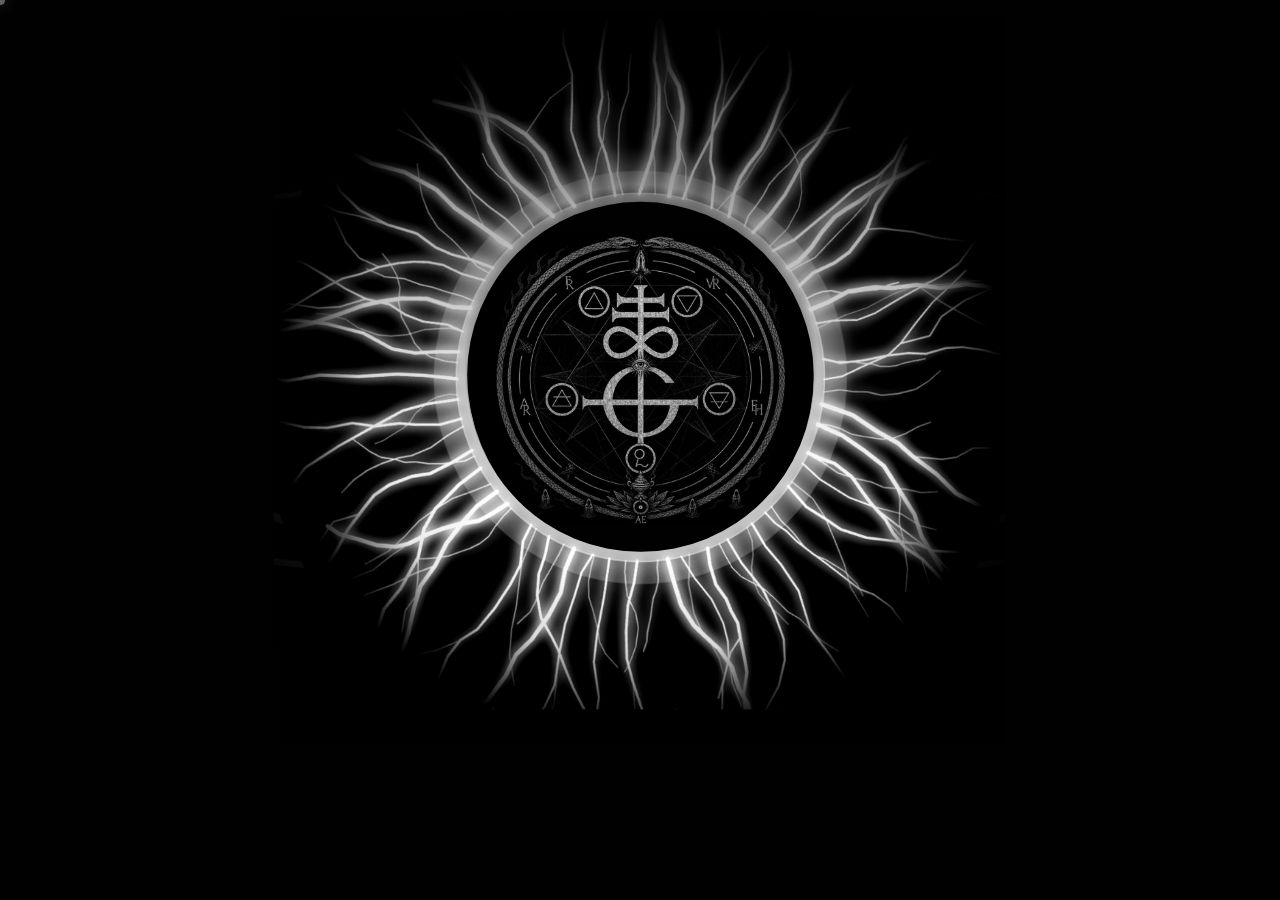
==== commit 6e62031e: "Larger header and tabs; dial and titles fill the screen Co-Authored-By: Claude Opus 5.5 <noreply@ant" ====
--- a/index.html
+++ b/index.html
@@ -157,6 +157,30 @@
   #iTitle{font-size:clamp(28px,11vh,64px)}
   .bot{display:none}
 }
+
+/* ───────────── FILL — larger header & elements that use the whole screen ───────────── */
+:root{--lab:clamp(12px,.3vw + 10.8px,15px)}
+.top .me{font-size:clamp(15px,1.1vw + 11px,22px);letter-spacing:.7em;padding-left:.7em;color:var(--ink)}
+#bioBtn{font-size:clamp(12px,.4vw + 10.5px,15px)}
+.realms button{font-size:clamp(12px,.35vw + 10.6px,15px);padding:8px 0}
+#arch{grid-template-rows:auto auto minmax(0,1fr) auto auto;row-gap:clamp(4px,1vh,14px)}
+#dial{width:min(94vw,54vh,760px)}
+#dial .it{width:17%;margin:-8.5% 0 0 -8.5%}
+#dial .it.on{width:26%;margin:-13% 0 0 -13%}
+#iTitle{font-size:clamp(40px,min(12.5vw,8.2vh),104px)}
+#iNum,#iMeta{font-size:clamp(11px,.3vw + 10px,14px)}
+#iOpen{font-size:clamp(12px,.3vw + 10.8px,15px);margin-top:clamp(10px,1.6vh,20px)}
+.bot{font-size:clamp(11px,.25vw + 10px,13px)}.runes{font-size:clamp(14px,.4vw + 12px,18px)}
+@media (min-width:600px) and (orientation:portrait){ #dial{width:min(82vw,54vh,760px)} }
+@media (min-aspect-ratio:5/4) and (min-height:561px){
+  #dial{width:min(46vw,70vh,820px)}
+  #iTitle{font-size:clamp(46px,min(6.4vw,10.5vh),128px)}
+}
+@media (orientation:landscape) and (max-height:560px){
+  #dial{width:min(84vh,46vw)} #iTitle{font-size:clamp(30px,12vh,70px)}
+  .top .me{font-size:15px}.realms button{font-size:12px;padding:4px 0}
+}
+@media (max-height:620px) and (orientation:portrait){ #dial{width:min(90vw,48vh)} #iTitle{font-size:clamp(34px,10vw,48px)} }
 </style>
 </head>
 <body>
@@ -534,8 +558,8 @@
 function layout(){
   const N=items.length;
   nodes.forEach((n,i)=>{const a=rot+i*step()-Math.PI/2,R=41;
-    n.style.transform=`translate(${Math.cos(a)*R/15*100}%,${Math.sin(a)*R/15*100}%)`;
-    if(n.classList.contains('on'))n.style.transform=`translate(${Math.cos(a)*R/24*100}%,${Math.sin(a)*R/24*100}%)`;});
+    n.style.transform=`translate(${Math.cos(a)*R/17*100}%,${Math.sin(a)*R/17*100}%)`;
+    if(n.classList.contains('on'))n.style.transform=`translate(${Math.cos(a)*R/26*100}%,${Math.sin(a)*R/26*100}%)`;});
   ringG.setAttribute('transform',`rotate(${rot*180/Math.PI} 50 50)`);
 }
 // drag to turn
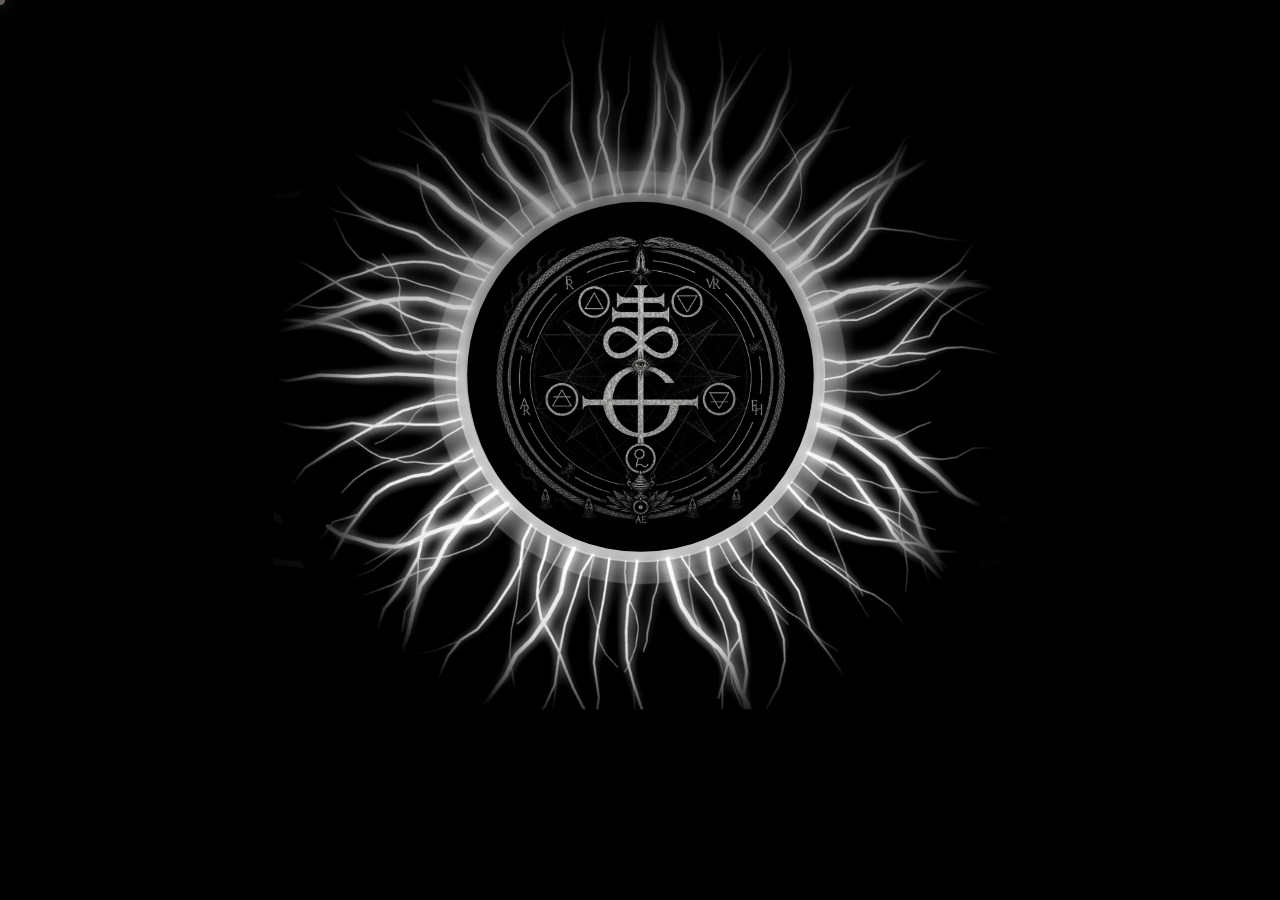
==== commit 88fbc397: "Tabs tucked under the name; even vertical rhythm Co-Authored-By: Claude Opus 5.5 <noreply@anthropic." ====
--- a/index.html
+++ b/index.html
@@ -181,6 +181,19 @@
   .top .me{font-size:15px}.realms button{font-size:12px;padding:4px 0}
 }
 @media (max-height:620px) and (orientation:portrait){ #dial{width:min(90vw,48vh)} #iTitle{font-size:clamp(34px,10vw,48px)} }
+
+/* ───────────── RHYTHM — tabs tucked under the name, even spacing everywhere ───────────── */
+.realms{margin-top:clamp(2px,.6vh,8px)}
+.realms button{padding:5px 0 6px}
+#arch{row-gap:0}
+#arch > #dial{margin:clamp(10px,2.4vh,28px) 0}
+.info{margin-bottom:clamp(8px,2vh,24px)}
+@media (orientation:portrait){
+  #arch{grid-template-rows:auto auto minmax(0,1fr) auto auto}
+  #dial{align-self:center}
+}
+@media (min-aspect-ratio:5/4) and (min-height:561px){ #arch > #dial{margin:0} .info{margin-bottom:0} }
+@media (orientation:landscape) and (max-height:560px){ #arch > #dial{margin:0} .info{margin-bottom:0} .realms{margin-top:0} }
 </style>
 </head>
 <body>
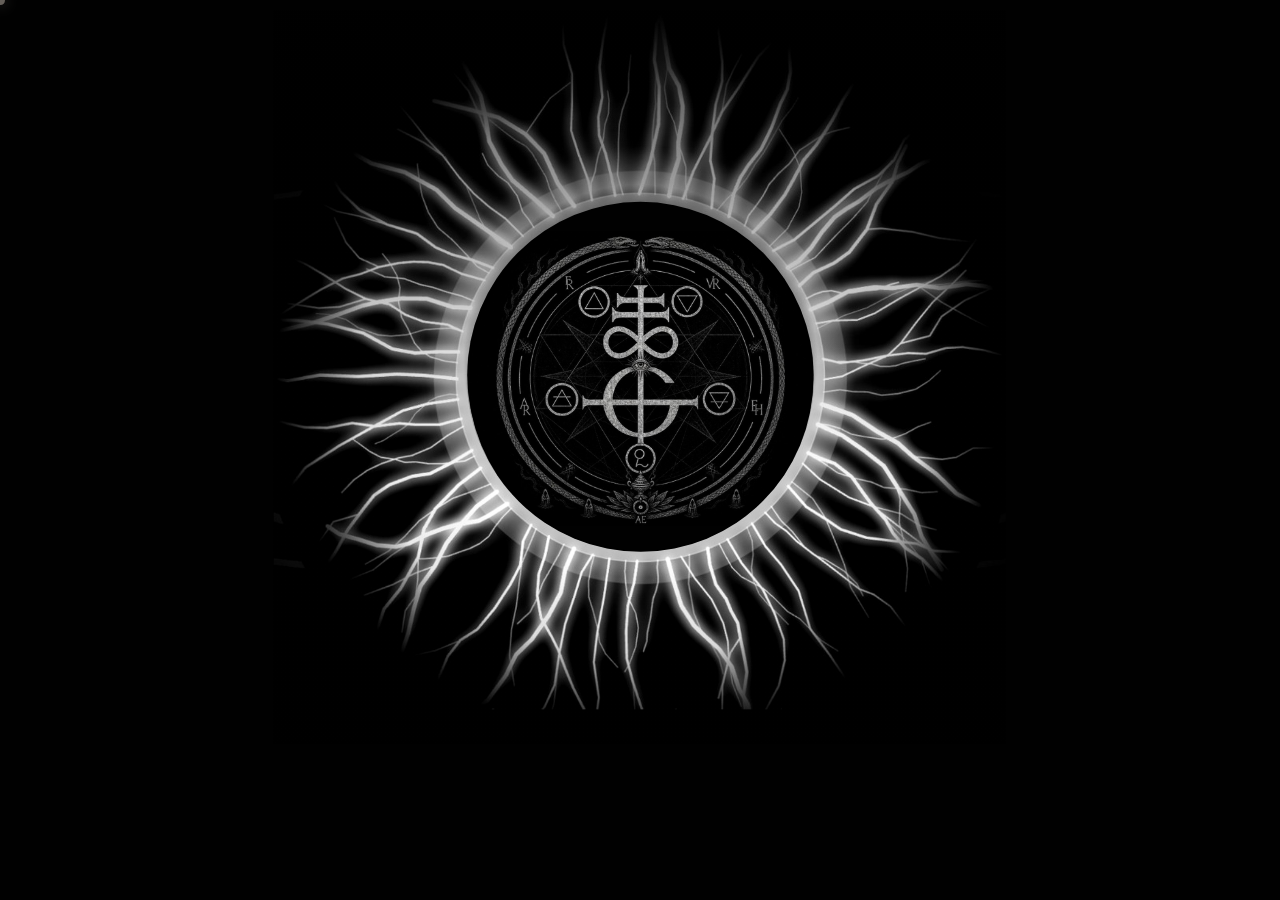
==== commit c052bb58: "Web interface guidelines pass: landmarks, dialogs, focus, contrast, 44px targets Co-Authored-By: Cla" ====
--- a/index.html
+++ b/index.html
@@ -194,12 +194,30 @@
 }
 @media (min-aspect-ratio:5/4) and (min-height:561px){ #arch > #dial{margin:0} .info{margin-bottom:0} }
 @media (orientation:landscape) and (max-height:560px){ #arch > #dial{margin:0} .info{margin-bottom:0} .realms{margin-top:0} }
+
+/* ───────────── GUIDELINES — contrast, focus, touch targets ───────────── */
+:root{--dim:rgba(170,163,154,.86)}
+h1.me,h2#iTitle{margin:0;font-weight:inherit}
+h1.me{font-size:clamp(15px,1.1vw + 11px,22px)}
+:focus{outline:none}
+:focus-visible{outline:1px solid var(--bone);outline-offset:5px;border-radius:2px}
+#dial .it:focus-visible{outline:2px solid var(--bone);outline-offset:4px}
+#bioBtn{padding:15px 10px;margin:-15px -10px}
+.realms button{min-height:44px;padding:12px 2px 10px}
+.realms{row-gap:0}
+#iOpen{min-height:44px;padding:12px 4px}
+.sheet .x{width:44px;height:44px}
+#pPlay{width:44px;height:44px}
+#copyMail{min-height:44px;padding:12px 4px}
+.enter,.cta{min-height:44px}
+@media (hover:none){#iTitle{cursor:default}}
 </style>
 </head>
 <body>
 <div id="bg"><div class="bgl"></div><div class="bgl"></div></div><div id="grain"></div>
 
 <!-- ═════════ THRESHOLD ═════════ -->
+<main id="app">
   <div class="cine intro-scene" id="cineIntro">
     <canvas class="eye__noise-layer" id="eyeNoise" aria-hidden="true"></canvas>
     <div class="cine__vignette" aria-hidden="true"></div>
@@ -354,7 +372,7 @@
       </p>
     </div>
 
-    <button type="button" class="cine__enter" id="cineEnter" aria-label="Enter">
+    <button type="button" class="cine__enter" id="cineEnter">
       <span class="cine__enter-label--desk">Enter</span>
       <span class="cine__enter-label--tap">Tap to Enter</span>
     </button>
@@ -367,27 +385,27 @@
 
 <!-- ═════════ ARCHIVE ═════════ -->
 <section id="arch" class="scr off">
-  <div class="top lab"><span></span><span class="me">Symvolia</span><button id="bioBtn" class="lab">Bio</button></div>
-  <nav class="realms lab" id="realms"></nav>
+  <header class="top lab"><span></span><h1 class="me">Symvolia</h1><button id="bioBtn" class="lab" aria-haspopup="dialog" aria-controls="bio">Bio</button></header>
+  <nav class="realms lab" id="realms" aria-label="Archive sections"></nav>
   <div id="dial" aria-label="Turn the seal to choose">
     <svg id="ring" viewBox="0 0 100 100"></svg>
     <div id="dialSealBox"><picture><source srcset="a/emblem.webp?v=20261116b" type="image/webp"><img id="dialSeal" src="a/emblem.png?v=20261116b" alt="Symvolia" width="900" height="900"></picture></div>
   </div>
-  <div class="info">
+  <div class="info" aria-live="polite">
     <div class="lab" id="iNum"></div>
-    <div id="iTitle"></div>
+    <h2 id="iTitle">Releases</h2>
     <div class="lab" id="iMeta"></div>
     <button class="lab" id="iOpen">Enter the passage</button>
   </div>
-  <div class="bot lab"><span class="runes">ᛋᛁᛗᚢᛟᛚᛁᚨ</span><span id="hint">Turn the seal</span><span>MMXXVI</span></div>
+  <footer class="bot lab"><span class="runes" aria-hidden="true">ᛋᛁᛗᚢᛟᛚᛁᚨ</span><span id="hint">Turn the seal</span><span>MMXXVI</span></footer>
 </section>
 
 <!-- ═════════ RELEASE ═════════ -->
-<section id="rel" class="scr sheet off">
-  <button class="x" data-close>✕</button>
+<section id="rel" class="scr sheet off" role="dialog" aria-modal="true" aria-label="Release">
+  <button class="x" data-close aria-label="Close">✕</button>
   <div class="in">
     <img id="rCover" alt="">
-    <video id="rVideo" controls playsinline preload="none"></video>
+    <video id="rVideo" controls playsinline preload="none" aria-label="Oppenheimer — Symvolia Rework"></video>
     <div id="rTitle"></div>
     <div class="lab" id="rMeta"></div>
     <div class="pl" id="pl"><button id="pPlay" aria-label="Play / pause"><svg width="12" height="12" viewBox="0 0 12 12"><rect x="2" y="1.5" width="2" height="9" fill="currentColor"/><rect x="8" y="1.5" width="2" height="9" fill="currentColor"/></svg></button><div class="pbar" id="pBar"><i id="pFill"></i></div><span class="lab" id="pTime"></span></div>
@@ -397,11 +415,11 @@
 </section>
 
 <!-- ═════════ BIO ═════════ -->
-<section id="bio" class="scr sheet off">
-  <button class="x" data-close>✕</button>
+<section id="bio" class="scr sheet off" role="dialog" aria-modal="true" aria-labelledby="bioTitle">
+  <button class="x" data-close aria-label="Close">✕</button>
   <div class="in">
     <div class="lab" style="color:var(--bone)">Bio</div>
-    <h2>The one behind the sound</h2>
+    <h2 id="bioTitle">The one behind the sound</h2>
     <p class="lead">Research and Exploration of the inner realms through the use of Sound.</p>
     <p>Symvolia is a Producer, DJ and Live Artist born and raised in North-Italy. His project is focused on the remembrance of our origins through the use of sounds.</p>
     <p>In constant exploration of the vast world of electronic music, his research is based on finding the soundscape that remember what our ego is trying to hide. Between the noise of the modern society that close the listening of our true needs, the silences become the territory in which we find our true selves.</p>
@@ -413,11 +431,12 @@
     <a class="cta lab" href="https://symvolia.bandcamp.com/" target="_blank" rel="noopener">Bandcamp</a>
     <div class="mail">
       <a class="cta lab" href="mailto:symvolia@gmail.com?subject=Symvolia%20%E2%80%94%20">Write an email</a>
-      <div class="mail__row"><span class="mail__addr">symvolia@gmail.com</span><button class="lab" id="copyMail">Copy</button></div>
+      <div class="mail__row"><span class="mail__addr">symvolia@gmail.com</span><button class="lab" id="copyMail" aria-live="polite">Copy</button></div>
     </div>
   </div>
 </section>
 
+</main>
 <script>
 /* ══════════════════════ THE ARCHIVE ══════════════════════ */
 const SC='https://soundcloud.com/';
@@ -549,7 +568,7 @@
 const ringG=document.getElementById('ringG');
 let realm='Releases',items=[],nodes=[],rot=0,rotT=0,act=-1;
 function setRealm(name){
-  realm=name;$('realms').querySelectorAll('button').forEach(b=>b.classList.toggle('on',b.dataset.r===name));
+  realm=name;$('realms').querySelectorAll('button').forEach(b=>{b.classList.toggle('on',b.dataset.r===name);b.setAttribute('aria-current',b.dataset.r===name?'true':'false');});
   nodes.forEach(n=>n.remove());items=REALMS[name];
   nodes=items.map((it,i)=>{const d=document.createElement('button');d.className='it';d.innerHTML=`<img src="${it.c}" alt="">`;
     d.setAttribute('aria-label',it.t);d.addEventListener('click',()=>{if(dragMoved)return;if(i===act)openRel(i);else turnTo(i);});dial.appendChild(d);img(it.c);return d;});
@@ -600,7 +619,7 @@
 $('iTitle').onclick=()=>openRel(act);$('iOpen').onclick=()=>openRel(act);
 
 /* ══════════════════════ SHEETS ══════════════════════ */
-function openRel(i){const it=items[i];$('rCover').src=it.c;
+function openRel(i){const it=items[i];$('rCover').src=it.c;$('rCover').alt=it.t+' — cover';$('rel').setAttribute('aria-label',it.t);lastFocus=document.activeElement;setTimeout(()=>$('rel').querySelector('.x').focus({preventScroll:true}),60);
   const v=$('rVideo');$('rCover').style.display=it.video?'none':'';v.style.display=it.video?'block':'none';
   if(it.video){if(v.getAttribute('src')!==it.video){v.src=it.video;}v.poster=it.c;}else{v.pause();}$('rTitle').textContent=it.t;$('rMeta').textContent=realm+' · '+it.m;
   $('rList').innerHTML=(it.tr||[]).map((x,k)=>`<li class="${x[2]?'can':''}" data-k="${k}"><span>${ROMAN[k]} — ${x[0]}</span><span>${x[1]}</span></li>`).join('');
@@ -616,10 +635,11 @@
 const fmt=x=>isFinite(x)?Math.floor(x/60)+':'+String(Math.floor(x%60)).padStart(2,'0'):'–';
 $('pPlay').onclick=()=>{const el=nowEl();if(el.paused){el.play();$('pPlay').innerHTML=IC_PA;}else{el.pause();$('pPlay').textContent='▶';}};
 $('pBar').onclick=e=>{const el=nowEl(),r=e.currentTarget.getBoundingClientRect();if(isFinite(el.duration))el.currentTime=(e.clientX-r.left)/r.width*el.duration;};
-function closeAll(){$('rVideo').pause();$('rel').classList.add('off');$('bio').classList.add('off');}
+let lastFocus=null;
+function closeAll(){setTimeout(()=>{try{(lastFocus&&document.contains(lastFocus)?lastFocus:$('iOpen')).focus({preventScroll:true})}catch(e){}},50);$('rVideo').pause();$('rel').classList.add('off');$('bio').classList.add('off');}
 document.querySelectorAll('[data-close]').forEach(b=>b.onclick=closeAll);
 $('copyMail').onclick=async()=>{try{await navigator.clipboard.writeText('symvolia@gmail.com');$('copyMail').textContent='Copied';}catch(e){$('copyMail').textContent='Select & copy';}setTimeout(()=>$('copyMail').textContent='Copy',2200);};
-$('bioBtn').onclick=()=>{$('bio').scrollTop=0;$('bio').classList.remove('off');};
+$('bioBtn').onclick=()=>{lastFocus=$('bioBtn');setTimeout(()=>$('bio').querySelector('.x').focus({preventScroll:true}),60);$('bio').scrollTop=0;$('bio').classList.remove('off');};
 
 
 /* ══════════════════════ LOOP — only while something moves ══════════════════════ */
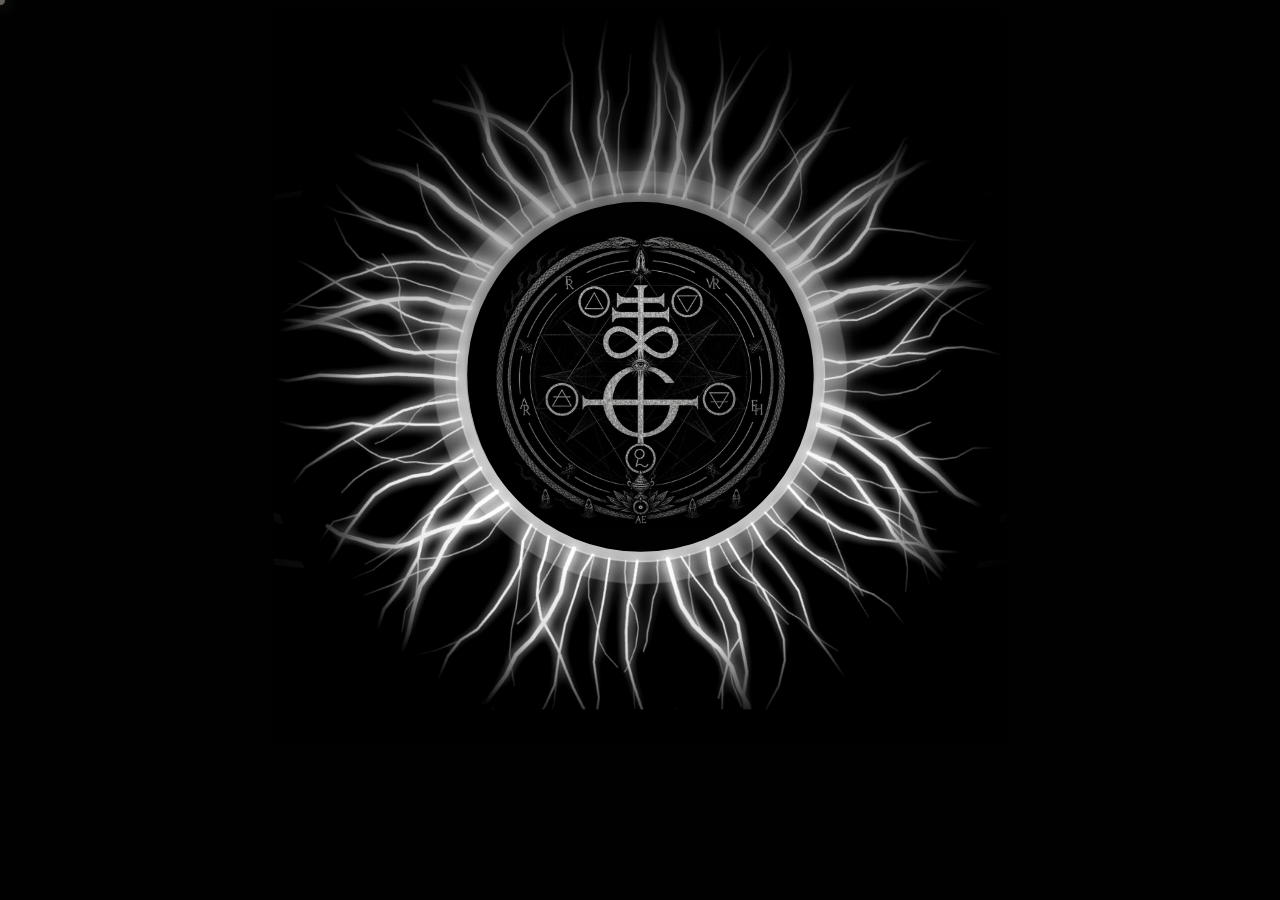
==== commit 53558fcf: "Keyboard, player and reduced-motion fixes on top of guidelines pass Enter on a focused control no lo" ====
--- a/index.html
+++ b/index.html
@@ -10,7 +10,10 @@
 <meta property="og:description" content="The Echo of your Own Soul. Releases, albums, podcasts, collaborations and soundtrack.">
 <meta property="og:image" content="https://symvolia.xyz/a/emblem.png">
 <meta property="og:url" content="https://symvolia.xyz/">
+<meta property="og:type" content="website">
+<meta name="twitter:card" content="summary_large_image">
 <meta name="theme-color" content="#010101">
+<meta name="color-scheme" content="dark">
 <link rel="icon" type="image/png" sizes="32x32" href="assets/favicon-32.png">
 <link rel="apple-touch-icon" href="assets/apple-touch-icon.png">
 <link rel="preconnect" href="https://fonts.googleapis.com">
@@ -31,6 +34,7 @@
   --st:env(safe-area-inset-top,0px);--sb:env(safe-area-inset-bottom,0px);--sl:env(safe-area-inset-left,0px);--sr:env(safe-area-inset-right,0px);
 }
 *{box-sizing:border-box;margin:0;padding:0}
+html{color-scheme:dark}
 html,body{height:100%;background:#010101;color:var(--ink);overflow:hidden;-webkit-font-smoothing:antialiased;
   -webkit-tap-highlight-color:transparent;user-select:none;-webkit-user-select:none}
 button{font:inherit;color:inherit;background:none;border:0;cursor:pointer}
@@ -46,11 +50,13 @@
   animation:grain 1.2s steps(4) infinite}
 @keyframes grain{0%{transform:translate(0,0)}25%{transform:translate(-3%,2%)}50%{transform:translate(2%,-3%)}75%{transform:translate(-2%,-1%)}100%{transform:translate(0,0)}}
 .scr{z-index:2}
-@media (prefers-reduced-motion:reduce){*{animation-duration:.01s!important;transition-duration:.3s!important}}
+@media (prefers-reduced-motion:reduce){*{animation-duration:.01s!important;animation-iteration-count:1!important;transition-duration:.3s!important}#grain{animation:none!important}}
 .lab{font-family:var(--cz);text-transform:uppercase;letter-spacing:.42em;font-size:11px;font-weight:400}
 .scr{position:fixed;inset:0;padding:calc(22px + var(--st)) calc(22px + var(--sr)) calc(22px + var(--sb)) calc(22px + var(--sl));
-  transition:opacity 1.2s ease,transform 1.4s cubic-bezier(.2,.7,.1,1),filter 1.2s}
-.off{opacity:0;pointer-events:none;filter:blur(12px)}
+  transition:opacity 1.2s ease,transform 1.4s cubic-bezier(.2,.7,.1,1),filter 1.2s,visibility 0s}
+/* hidden screens leave the tab order and the accessibility tree once they have faded */
+.off{opacity:0;pointer-events:none;filter:blur(12px);visibility:hidden;
+  transition:opacity 1.2s ease,transform 1.4s cubic-bezier(.2,.7,.1,1),filter 1.2s,visibility 0s 1.2s}
 
 /* ───────────── ARCHIVE ───────────── */
 #arch{display:grid;grid-template-rows:auto auto 1fr auto auto;justify-items:center}
@@ -94,7 +100,7 @@
 }
 
 /* ───────────── OVERLAYS ───────────── */
-.sheet{background:rgba(1,1,1,.86);backdrop-filter:blur(6px);-webkit-backdrop-filter:blur(6px);z-index:5;overflow-y:auto;
+.sheet{background:rgba(1,1,1,.86);backdrop-filter:blur(6px);-webkit-backdrop-filter:blur(6px);z-index:5;overflow-y:auto;overscroll-behavior:contain;
   -webkit-overflow-scrolling:touch;user-select:text;-webkit-user-select:text}
 .sheet .x{position:fixed;right:calc(18px + var(--sr));top:calc(18px + var(--st));width:38px;height:38px;border-radius:50%;
   border:1px solid var(--faint);font-size:13px;z-index:2;background:rgba(1,1,1,.6)}
@@ -109,11 +115,13 @@
 #pPlay{color:var(--ink);width:28px;height:28px;display:grid;place-items:center}
 .pbar{flex:1;height:2px;background:var(--faint);position:relative;cursor:pointer}
 #pFill{position:absolute;left:0;top:0;bottom:0;width:0;background:var(--bone)}
-#pTime{color:var(--dim);font-size:9px;letter-spacing:.15em;min-width:82px;text-align:right}
+#pTime{color:var(--dim);font-size:11px;letter-spacing:.15em;min-width:82px;text-align:right;font-variant-numeric:tabular-nums}
+.pbar{touch-action:none}.pbar::before{content:"";position:absolute;inset:-10px 0}
 #rList li.can{cursor:pointer}#rList li.can:hover,#rList li.on{color:var(--bone)}
 #rList{list-style:none;text-align:left;margin:0 auto 30px;max-width:420px;border-top:1px solid var(--faint)}
-#rList li{display:flex;justify-content:space-between;gap:12px;padding:12px 0;border-bottom:1px solid var(--faint);font-family:var(--cg);font-size:19px}
-#rList li span:last-child{font-family:var(--cz);font-size:10px;letter-spacing:.2em;color:var(--dim);align-self:center}
+#rList li{border-bottom:1px solid var(--faint);font-family:var(--cg);font-size:19px}
+#rList li>button,#rList li>div{width:100%;display:flex;justify-content:space-between;gap:12px;padding:12px 0;text-align:left}
+#rList li span:last-child{font-variant-numeric:tabular-nums;font-family:var(--cz);font-size:10px;letter-spacing:.2em;color:var(--dim);align-self:center}
 .cta{display:inline-block;color:var(--ink);text-decoration:none;border:1px solid var(--bone-a);padding:14px 26px 14px 30px;margin:6px}
 .cta:hover{border-color:var(--bone);color:var(--ink)}
 #bio .eye{width:100%;max-width:620px;display:block;margin:24px auto 30px;mask-image:linear-gradient(90deg,transparent,#000 18%,#000 82%,transparent);
@@ -388,7 +396,7 @@
   <header class="top lab"><span></span><h1 class="me">Symvolia</h1><button id="bioBtn" class="lab" aria-haspopup="dialog" aria-controls="bio">Bio</button></header>
   <nav class="realms lab" id="realms" aria-label="Archive sections"></nav>
   <div id="dial" aria-label="Turn the seal to choose">
-    <svg id="ring" viewBox="0 0 100 100"></svg>
+    <svg id="ring" viewBox="0 0 100 100" aria-hidden="true"></svg>
     <div id="dialSealBox"><picture><source srcset="a/emblem.webp?v=20261116b" type="image/webp"><img id="dialSeal" src="a/emblem.png?v=20261116b" alt="Symvolia" width="900" height="900"></picture></div>
   </div>
   <div class="info" aria-live="polite">
@@ -408,7 +416,7 @@
     <video id="rVideo" controls playsinline preload="none" aria-label="Oppenheimer — Symvolia Rework"></video>
     <div id="rTitle"></div>
     <div class="lab" id="rMeta"></div>
-    <div class="pl" id="pl"><button id="pPlay" aria-label="Play / pause"><svg width="12" height="12" viewBox="0 0 12 12"><rect x="2" y="1.5" width="2" height="9" fill="currentColor"/><rect x="8" y="1.5" width="2" height="9" fill="currentColor"/></svg></button><div class="pbar" id="pBar"><i id="pFill"></i></div><span class="lab" id="pTime"></span></div>
+    <div class="pl" id="pl"><button type="button" id="pPlay" aria-label="Pause"><svg width="12" height="12" viewBox="0 0 12 12" aria-hidden="true"><rect x="2" y="1.5" width="2" height="9" fill="currentColor"/><rect x="8" y="1.5" width="2" height="9" fill="currentColor"/></svg></button><div class="pbar" id="pBar" role="slider" tabindex="0" aria-label="Seek" aria-valuemin="0" aria-valuemax="100" aria-valuenow="0"><i id="pFill"></i></div><span class="lab" id="pTime"></span></div>
     <ul id="rList"></ul>
     <div id="rLinks"></div>
   </div>
@@ -421,10 +429,10 @@
     <div class="lab" style="color:var(--bone)">Bio</div>
     <h2 id="bioTitle">The one behind the sound</h2>
     <p class="lead">Research and Exploration of the inner realms through the use of Sound.</p>
-    <p>Symvolia is a Producer, DJ and Live Artist born and raised in North-Italy. His project is focused on the remembrance of our origins through the use of sounds.</p>
-    <p>In constant exploration of the vast world of electronic music, his research is based on finding the soundscape that remember what our ego is trying to hide. Between the noise of the modern society that close the listening of our true needs, the silences become the territory in which we find our true selves.</p>
-    <p>By merging ritual atmosphere and cinematic elements, broken beats, experimental textures and ancient drums into industrial music, he has found his vision; a space where the listener can face himself.</p>
-    <p class="lead">The sound, with his power, can be a catalyst to a new ascension of our soul. Not just ours, but everyone’s.</p>
+    <p>Symvolia is a Producer, DJ and Live Artist born and raised in Northern Italy. His project is focused on the remembrance of our origins through the use of sound.</p>
+    <p>In constant exploration of the vast world of electronic music, his research is based on finding the soundscape that remembers what our ego is trying to hide. Amid the noise of a modern society that drowns out our true needs, silence becomes the territory in which we find our true selves.</p>
+    <p>By merging ritual atmosphere and cinematic elements, broken beats, experimental textures and ancient drums into industrial music, he has found his vision: a space where listeners can face themselves.</p>
+    <p class="lead">Sound, with its power, can be a catalyst for a new ascension of our soul. Not just ours, but everyone’s.</p>
     <div class="lab" style="color:var(--dim);margin:34px 0 14px">For collaborations, inquiries, and passage</div>
     <a class="cta lab" href="https://www.instagram.com/symvolia/" target="_blank" rel="noopener">Instagram</a>
     <a class="cta lab" href="https://soundcloud.com/symvolia" target="_blank" rel="noopener">SoundCloud</a>
@@ -613,7 +621,9 @@
   if(sheetOpen){if(e.key==='Escape')closeAll();return;}
   if(e.key==='ArrowRight'||e.key==='ArrowDown')turnTo((act+1)%items.length);
   if(e.key==='ArrowLeft'||e.key==='ArrowUp')turnTo((act-1+items.length)%items.length);
-  if(e.key==='Enter')openRel(act);if(e.key==='Escape')closeAll();});
+  // a focused control keeps its own Enter; arrows still turn the seal
+  const onControl=e.target.closest&&e.target.closest('button,a,input,textarea,select,[role=slider]');
+  if(e.key==='Enter'&&!onControl)openRel(act);if(e.key==='Escape')closeAll();});
 let wheelLock=0;dial.addEventListener('wheel',e=>{e.preventDefault();const now=performance.now();if(now<wheelLock||Math.abs(e.deltaY)<4)return;wheelLock=now+420;
   turnTo(((act+(e.deltaY>0?1:-1))%items.length+items.length)%items.length);},{passive:false});
 $('iTitle').onclick=()=>openRel(act);$('iOpen').onclick=()=>openRel(act);
@@ -622,24 +632,30 @@
 function openRel(i){const it=items[i];$('rCover').src=it.c;$('rCover').alt=it.t+' — cover';$('rel').setAttribute('aria-label',it.t);lastFocus=document.activeElement;setTimeout(()=>$('rel').querySelector('.x').focus({preventScroll:true}),60);
   const v=$('rVideo');$('rCover').style.display=it.video?'none':'';v.style.display=it.video?'block':'none';
   if(it.video){if(v.getAttribute('src')!==it.video){v.src=it.video;}v.poster=it.c;}else{v.pause();}$('rTitle').textContent=it.t;$('rMeta').textContent=realm+' · '+it.m;
-  $('rList').innerHTML=(it.tr||[]).map((x,k)=>`<li class="${x[2]?'can':''}" data-k="${k}"><span>${ROMAN[k]} — ${x[0]}</span><span>${x[1]}</span></li>`).join('');
+  $('rList').innerHTML=(it.tr||[]).map((x,k)=>{const inner=`<span>${ROMAN[k]} — ${x[0]}</span><span>${x[1]}</span>`;
+    return x[2]?`<li class="can" data-k="${k}"><button type="button" aria-label="Play ${x[0]}">${inner}</button></li>`:`<li><div>${inner}</div></li>`;}).join('');
   $('rList').style.display=it.tr?'':'none';
   $('rList').querySelectorAll('li.can').forEach(li=>li.onclick=()=>{const x=it.tr[+li.dataset.k];
-    $('rList').querySelectorAll('li').forEach(l=>l.classList.toggle('on',l===li));playItem({au:x[2],at:x[3]},true);});
-  $('pl').style.display=(it.au||(it.tr||[]).some(x=>x[2]))?'':'none';$('pPlay').innerHTML=IC_PA;
+    $('rList').querySelectorAll('li').forEach(l=>l.classList.toggle('on',l===li));playItem({au:x[2],at:x[3]},true);setPlayIcon(true);});
+  $('pl').style.display=(it.au||(it.tr||[]).some(x=>x[2]))?'':'none';setPlayIcon(true);
   $('rLinks').innerHTML=it.l.map(([n,h])=>`<a class="cta lab" href="${h}" target="_blank" rel="noopener">${n} →</a>`).join('');
-  $('rel').scrollTop=0;$('rel').classList.remove('off');}
+  $('rel').scrollTop=0;$('rel').classList.remove('off');$('arch').inert=true;}
 $('rVideo').addEventListener('play',()=>{if(!ctx)return;fade(bedG,0,.4);decks.forEach(d=>{fade(d.g,0,.3);d.el.pause();});playSrc=null;});
 $('rVideo').addEventListener('pause',()=>{if(ctx)fade(bedG,.7,1.2);});
 const IC_PA='<svg width="12" height="12" viewBox="0 0 12 12"><rect x="2" y="1.5" width="2" height="9" fill="currentColor"/><rect x="8" y="1.5" width="2" height="9" fill="currentColor"/></svg>',IC_PL='<svg width="12" height="12" viewBox="0 0 12 12"><path d="M2.5 1.5 10.5 6 2.5 10.5Z" fill="currentColor"/></svg>';
 const fmt=x=>isFinite(x)?Math.floor(x/60)+':'+String(Math.floor(x%60)).padStart(2,'0'):'–';
-$('pPlay').onclick=()=>{const el=nowEl();if(el.paused){el.play();$('pPlay').innerHTML=IC_PA;}else{el.pause();$('pPlay').textContent='▶';}};
+function setPlayIcon(playing){$('pPlay').innerHTML=playing?IC_PA:IC_PL;$('pPlay').setAttribute('aria-label',playing?'Pause':'Play');}
+$('pPlay').onclick=()=>{const el=nowEl();if(el.paused){el.play().catch(()=>{});setPlayIcon(true);}else{el.pause();setPlayIcon(false);}};
+$('pBar').addEventListener('keydown',e=>{const el=nowEl();if(!isFinite(el.duration))return;
+  const d={ArrowRight:5,ArrowUp:5,ArrowLeft:-5,ArrowDown:-5,PageUp:30,PageDown:-30}[e.key];
+  if(d!=null){e.preventDefault();el.currentTime=Math.min(el.duration,Math.max(0,el.currentTime+d));}
+  else if(e.key==='Home'){e.preventDefault();el.currentTime=0;}else if(e.key==='End'){e.preventDefault();el.currentTime=el.duration-1;}});
 $('pBar').onclick=e=>{const el=nowEl(),r=e.currentTarget.getBoundingClientRect();if(isFinite(el.duration))el.currentTime=(e.clientX-r.left)/r.width*el.duration;};
 let lastFocus=null;
-function closeAll(){setTimeout(()=>{try{(lastFocus&&document.contains(lastFocus)?lastFocus:$('iOpen')).focus({preventScroll:true})}catch(e){}},50);$('rVideo').pause();$('rel').classList.add('off');$('bio').classList.add('off');}
+function closeAll(){setTimeout(()=>{try{(lastFocus&&document.contains(lastFocus)?lastFocus:$('iOpen')).focus({preventScroll:true})}catch(e){}},50);$('rVideo').pause();$('rel').classList.add('off');$('bio').classList.add('off');$('arch').inert=false;}
 document.querySelectorAll('[data-close]').forEach(b=>b.onclick=closeAll);
 $('copyMail').onclick=async()=>{try{await navigator.clipboard.writeText('symvolia@gmail.com');$('copyMail').textContent='Copied';}catch(e){$('copyMail').textContent='Select & copy';}setTimeout(()=>$('copyMail').textContent='Copy',2200);};
-$('bioBtn').onclick=()=>{lastFocus=$('bioBtn');setTimeout(()=>$('bio').querySelector('.x').focus({preventScroll:true}),60);$('bio').scrollTop=0;$('bio').classList.remove('off');};
+$('bioBtn').onclick=()=>{lastFocus=$('bioBtn');setTimeout(()=>$('bio').querySelector('.x').focus({preventScroll:true}),60);$('bio').scrollTop=0;$('bio').classList.remove('off');$('arch').inert=true;};
 
 
 /* ══════════════════════ LOOP — only while something moves ══════════════════════ */
@@ -648,7 +664,8 @@
   const dt=Math.min(.05,(now-last)/1000);last=now;
   if(!dragging)rot+=(rotT-rot)*Math.min(1,dt*3.2);
   if(items.length)layout();
-  if(!$('rel').classList.contains('off')&&playSrc){const el=nowEl();$('pFill').style.width=(el.currentTime/el.duration*100||0)+'%';$('pTime').textContent=fmt(el.currentTime)+' / '+fmt(el.duration);}
+  if(!$('rel').classList.contains('off')&&playSrc){const el=nowEl(),pc=el.currentTime/el.duration*100||0;$('pFill').style.width=pc+'%';$('pTime').textContent=fmt(el.currentTime)+' / '+fmt(el.duration);
+    $('pBar').setAttribute('aria-valuenow',Math.round(pc));$('pBar').setAttribute('aria-valuetext',$('pTime').textContent);}
   requestAnimationFrame(frame);
 }
 requestAnimationFrame(frame);
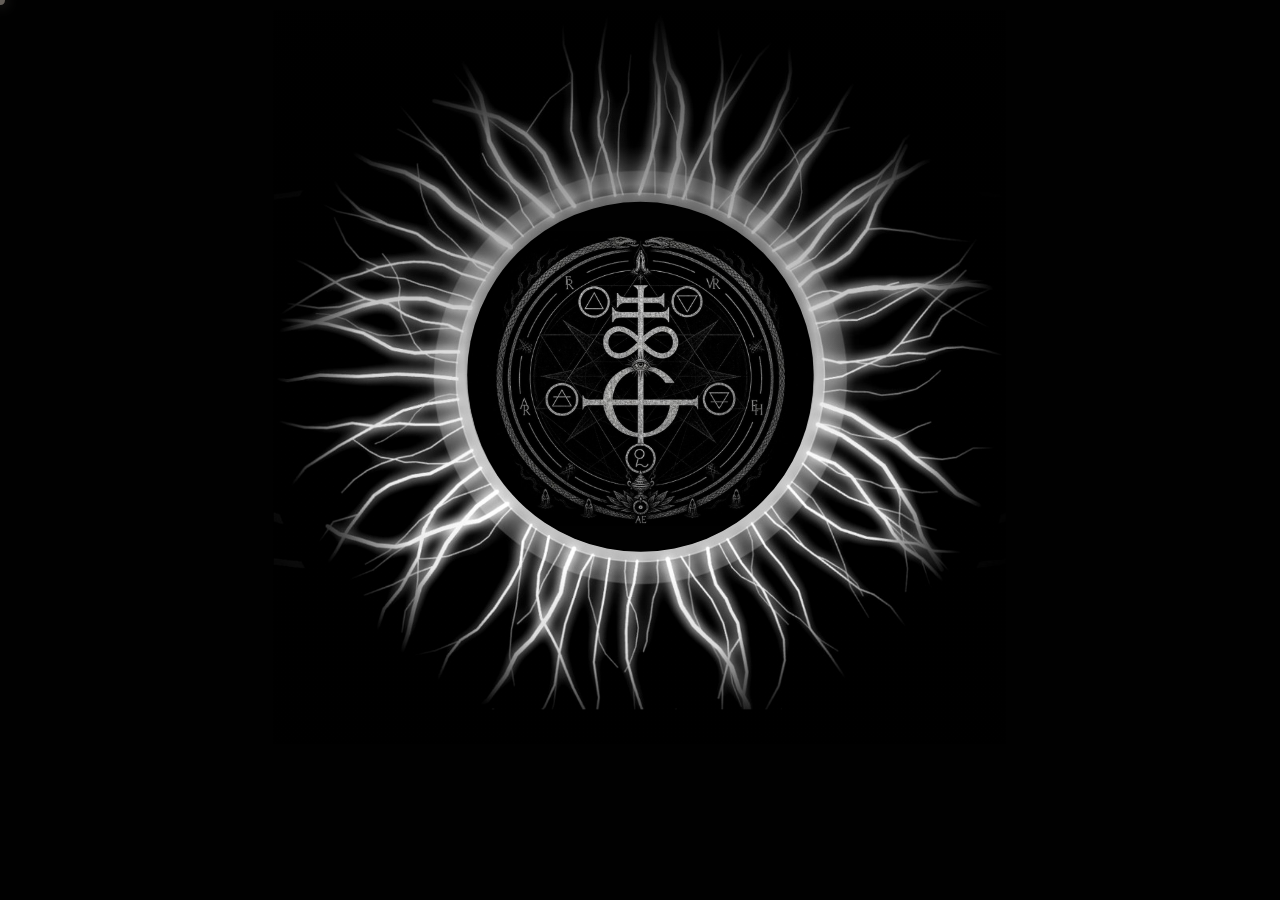
==== commit 4b77cc90: "Layout pass: covers stay inside the dial, dial sized to available height Verified no overlaps on 17 " ====
--- a/index.html
+++ b/index.html
@@ -173,8 +173,8 @@
 .realms button{font-size:clamp(12px,.35vw + 10.6px,15px);padding:8px 0}
 #arch{grid-template-rows:auto auto minmax(0,1fr) auto auto;row-gap:clamp(4px,1vh,14px)}
 #dial{width:min(94vw,54vh,760px)}
-#dial .it{width:17%;margin:-8.5% 0 0 -8.5%}
-#dial .it.on{width:26%;margin:-13% 0 0 -13%}
+#dial .it{width:16%;margin:-8% 0 0 -8%}
+#dial .it.on{width:23%;margin:-11.5% 0 0 -11.5%}
 #iTitle{font-size:clamp(40px,min(12.5vw,8.2vh),104px)}
 #iNum,#iMeta{font-size:clamp(11px,.3vw + 10px,14px)}
 #iOpen{font-size:clamp(12px,.3vw + 10.8px,15px);margin-top:clamp(10px,1.6vh,20px)}
@@ -190,6 +190,8 @@
 }
 @media (max-height:620px) and (orientation:portrait){ #dial{width:min(90vw,48vh)} #iTitle{font-size:clamp(34px,10vw,48px)} }
 
+#dial{max-width:100%}
+@media (orientation:portrait){#dial{width:min(94vw,calc(var(--vh100) - 360px - 15vw),760px);min-width:180px}}
 /* ───────────── RHYTHM — tabs tucked under the name, even spacing everywhere ───────────── */
 .realms{margin-top:clamp(2px,.6vh,8px)}
 .realms button{padding:5px 0 6px}
@@ -570,7 +572,7 @@
 // runic ring, drifting as on symvolia.xyz (home-runes-drift)
 (function(){const runes='ᛋᛁᛗᚢᛟᛚᛁᚨ · ᛋᛟᚢᚾᛞ · ᚨᛋ · ᛈᚨᛋᛋᚨᚷᛖ · ';
   ring.innerHTML=`<defs><path id="rp" d="M50,50 m-45,0 a45,45 0 1,1 90,0 a45,45 0 1,1 -90,0"/></defs>
-  <g id="ringG"><circle cx="50" cy="50" r="41" fill="none" stroke="rgba(150,144,136,.22)" stroke-width=".18"/>
+  <g id="ringG"><circle cx="50" cy="50" r="38" fill="none" stroke="rgba(150,144,136,.22)" stroke-width=".18"/>
   <g class="runes-drift"><text font-family="Runic" font-size="2.6" fill="rgba(150,144,136,.42)" letter-spacing=".9">
   <textPath href="#rp" textLength="282">${runes.repeat(3)}</textPath></text></g></g>`;})();
 const ringG=document.getElementById('ringG');
@@ -597,9 +599,9 @@
 }
 function layout(){
   const N=items.length;
-  nodes.forEach((n,i)=>{const a=rot+i*step()-Math.PI/2,R=41;
-    n.style.transform=`translate(${Math.cos(a)*R/17*100}%,${Math.sin(a)*R/17*100}%)`;
-    if(n.classList.contains('on'))n.style.transform=`translate(${Math.cos(a)*R/26*100}%,${Math.sin(a)*R/26*100}%)`;});
+  nodes.forEach((n,i)=>{const a=rot+i*step()-Math.PI/2,R=38;
+    n.style.transform=`translate(${Math.cos(a)*R/16*100}%,${Math.sin(a)*R/16*100}%)`;
+    if(n.classList.contains('on'))n.style.transform=`translate(${Math.cos(a)*R/23*100}%,${Math.sin(a)*R/23*100}%)`;});
   ringG.setAttribute('transform',`rotate(${rot*180/Math.PI} 50 50)`);
 }
 // drag to turn
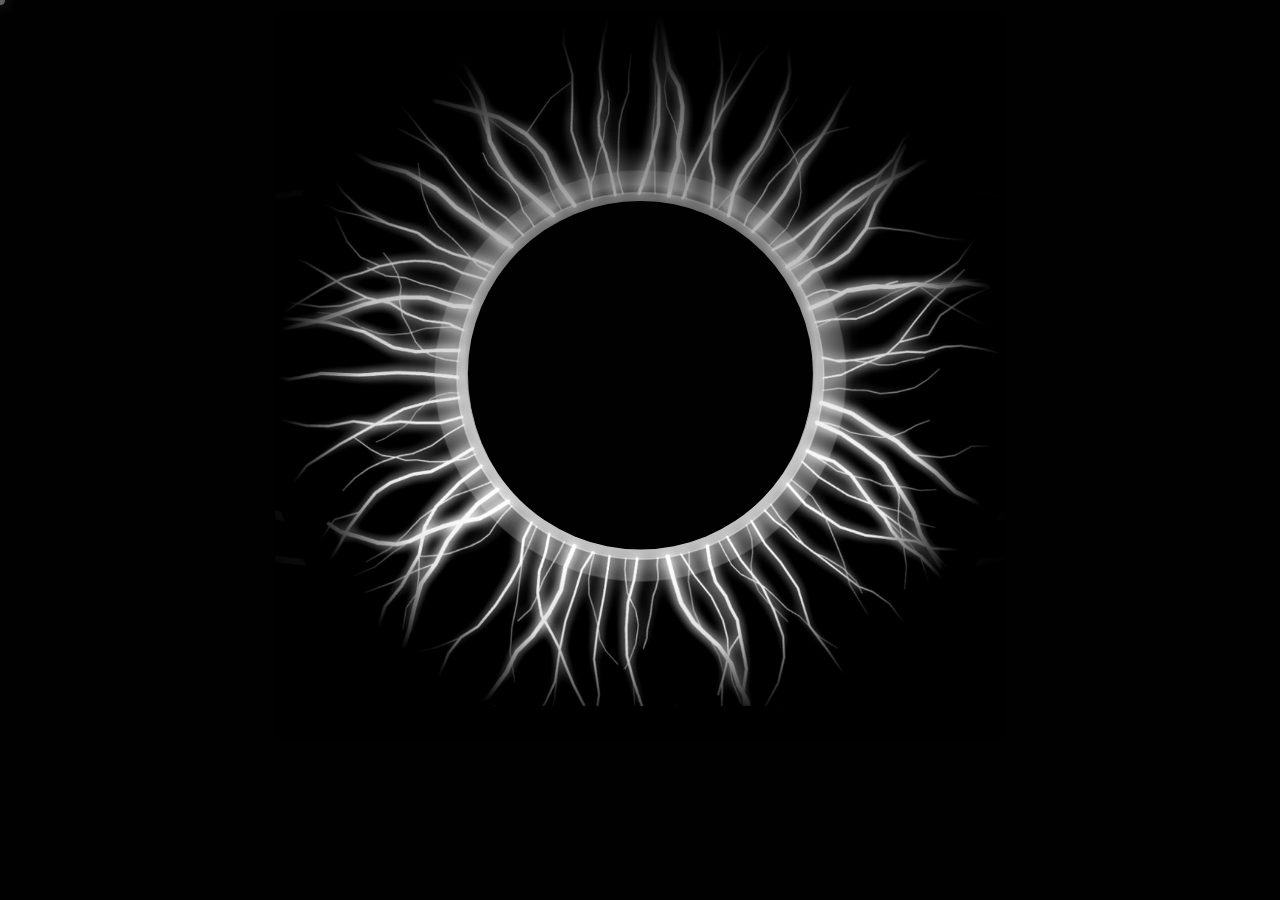
==== commit a42c822e: "New design from the style test: blackletter titles, mono labels, red accent, liquid glitch backdrop " ====
--- a/index.html
+++ b/index.html
@@ -16,9 +16,19 @@
 <meta name="color-scheme" content="dark">
 <link rel="icon" type="image/png" sizes="32x32" href="assets/favicon-32.png">
 <link rel="apple-touch-icon" href="assets/apple-touch-icon.png">
-<link rel="preconnect" href="https://fonts.googleapis.com">
-<link rel="preconnect" href="https://fonts.gstatic.com" crossorigin>
-<link href="https://fonts.googleapis.com/css2?family=Cormorant+Garamond:ital,wght@0,300;0,400;1,300;1,400&display=swap" rel="stylesheet">
+<link rel="preload" href="a/fonts/cormorant-garamond-latin-300-italic.woff2" as="font" type="font/woff2" crossorigin>
+<link rel="preload" href="a/fonts/unifrakturcook-latin-700-normal.woff2" as="font" type="font/woff2" crossorigin>
+<style>
+@font-face{font-family:'Cormorant Garamond';font-style:normal;font-weight:300;font-display:swap;src:url(a/fonts/cormorant-garamond-latin-300-normal.woff2) format('woff2')}
+@font-face{font-family:'Cormorant Garamond';font-style:normal;font-weight:400;font-display:swap;src:url(a/fonts/cormorant-garamond-latin-400-normal.woff2) format('woff2')}
+@font-face{font-family:'Cormorant Garamond';font-style:normal;font-weight:400;font-display:swap;src:url(a/fonts/cormorant-garamond-latin-ext-400-normal.woff2) format('woff2');unicode-range:U+0100-02BA,U+02BD-02C5,U+02C7-02CC,U+02CE-02D7,U+02DD-02FF,U+0304,U+0308,U+0329,U+1D00-1DBF,U+1E00-1E9F,U+1EF2-1EFF,U+2020,U+20A0-20AB,U+20AD-20C0,U+2113,U+2C60-2C7F,U+A720-A7FF}
+@font-face{font-family:'Cormorant Garamond';font-style:italic;font-weight:300;font-display:swap;src:url(a/fonts/cormorant-garamond-latin-300-italic.woff2) format('woff2')}
+@font-face{font-family:'Cormorant Garamond';font-style:italic;font-weight:400;font-display:swap;src:url(a/fonts/cormorant-garamond-latin-400-italic.woff2) format('woff2')}
+@font-face{font-family:'Cormorant Garamond';font-style:italic;font-weight:300;font-display:swap;src:url(a/fonts/cormorant-garamond-latin-ext-300-italic.woff2) format('woff2');unicode-range:U+0100-02BA,U+02BD-02C5,U+02C7-02CC,U+02CE-02D7,U+02DD-02FF,U+0304,U+0308,U+0329,U+1D00-1DBF,U+1E00-1E9F,U+1EF2-1EFF,U+2020,U+20A0-20AB,U+20AD-20C0,U+2113,U+2C60-2C7F,U+A720-A7FF}
+@font-face{font-family:'Space Mono';font-style:normal;font-weight:400;font-display:swap;src:url(a/fonts/space-mono-latin-ext-400-normal.woff2) format('woff2');unicode-range:U+0100-02BA,U+02BD-02C5,U+02C7-02CC,U+02CE-02D7,U+02DD-02FF,U+0304,U+0308,U+0329,U+1D00-1DBF,U+1E00-1E9F,U+1EF2-1EFF,U+2020,U+20A0-20AB,U+20AD-20C0,U+2113,U+2C60-2C7F,U+A720-A7FF}
+@font-face{font-family:'UnifrakturCook';font-style:normal;font-weight:700;font-display:swap;src:url(a/fonts/unifrakturcook-latin-700-normal.woff2) format('woff2')}
+@font-face{font-family:'Space Mono';font-style:normal;font-weight:400;font-display:swap;src:url(a/fonts/space-mono-latin-400-normal.woff2) format('woff2')}
+</style>
 <link rel="stylesheet" href="css/cinematic-intro.css?v=20261116b">
 <script>document.documentElement.classList.add('loading','is-intro','is-cine');</script>
 <style>
@@ -221,10 +231,95 @@
 #copyMail{min-height:44px;padding:12px 4px}
 .enter,.cta{min-height:44px}
 @media (hover:none){#iTitle{cursor:default}}
+/* ───────────── PROVA: 40% reference — blackletter, mono labels, red pulse, liquid glitch ───────────── */
+:root{--red:#e8445c;--red-a:rgba(232,68,92,.6);--mono:'Space Mono',ui-monospace,monospace;--goth:'UnifrakturCook','Cormorant Garamond',serif}
+#gl{position:absolute;inset:0;width:100%;height:100%;display:block}
+.lab{font-family:var(--mono);letter-spacing:.3em;font-size:calc(var(--lab) - 1px)}
+#iTitle,#rTitle{font-family:var(--goth);font-style:normal;font-weight:700;letter-spacing:.01em}
+#iTitle{font-size:clamp(34px,min(10vw,8vh),96px)}
+@media (min-aspect-ratio:5/4) and (min-height:561px){#iTitle{font-size:clamp(42px,min(5.8vw,9.5vh),110px)}}
+@media (orientation:landscape) and (max-height:560px){#iTitle{font-size:clamp(28px,11vh,62px)}}
+.realms button.on{color:var(--red);border-color:var(--red-a)}
+#iNum{color:var(--red)}
+#iNum::before{content:"● ";font-size:.8em}
+#dial .it.on{outline-color:var(--red-a)}
+#iOpen:hover{color:var(--red);border-color:var(--red-a)}
+#pFill{background:var(--red)}
+#rList li.on,#rList li.can:hover{color:var(--red)}
+.cta:hover{border-color:var(--red);color:var(--red)}
+.cine__enter{border-color:rgba(232,68,92,.6)!important;color:#e8445c!important;font-family:var(--mono)!important}
+/* title glitch on every change */
+#iTitle.glitch{animation:tglitch .42s steps(2) 1}
+@keyframes tglitch{0%{transform:translate(0);clip-path:inset(0)}20%{transform:translate(-3px,1px);clip-path:inset(12% 0 48% 0);color:var(--red)}
+ 40%{transform:translate(4px,-1px);clip-path:inset(55% 0 8% 0)}60%{transform:translate(-2px,0);clip-path:inset(30% 0 30% 0);color:var(--ink)}100%{transform:none;clip-path:inset(0)}}
+
+/* ───────────── FILL — larger header & elements that use the whole screen ───────────── */
+:root{--lab:clamp(12px,.3vw + 10.8px,15px)}
+.top .me{font-size:clamp(15px,1.1vw + 11px,22px);letter-spacing:.7em;padding-left:.7em;color:var(--ink)}
+#bioBtn{font-size:clamp(12px,.4vw + 10.5px,15px)}
+.realms button{font-size:clamp(12px,.35vw + 10.6px,15px);padding:8px 0}
+#arch{grid-template-rows:auto auto minmax(0,1fr) auto auto;row-gap:clamp(4px,1vh,14px)}
+#dial{width:min(94vw,54vh,760px)}
+#dial .it{width:16%;margin:-8% 0 0 -8%}
+#dial .it.on{width:23%;margin:-11.5% 0 0 -11.5%}
+#iTitle{font-size:clamp(40px,min(12.5vw,8.2vh),104px)}
+#iNum,#iMeta{font-size:clamp(11px,.3vw + 10px,14px)}
+#iOpen{font-size:clamp(12px,.3vw + 10.8px,15px);margin-top:clamp(10px,1.6vh,20px)}
+.bot{font-size:clamp(11px,.25vw + 10px,13px)}.runes{font-size:clamp(14px,.4vw + 12px,18px)}
+@media (min-width:600px) and (orientation:portrait){ #dial{width:min(82vw,54vh,760px)} }
+@media (min-aspect-ratio:5/4) and (min-height:561px){
+  #dial{width:min(46vw,70vh,820px)}
+  #iTitle{font-size:clamp(46px,min(6.4vw,10.5vh),128px)}
+}
+@media (orientation:landscape) and (max-height:560px){
+  #dial{width:min(84vh,46vw)} #iTitle{font-size:clamp(30px,12vh,70px)}
+  .top .me{font-size:15px}.realms button{font-size:12px;padding:4px 0}
+}
+@media (max-height:620px) and (orientation:portrait){ #dial{width:min(90vw,48vh)} #iTitle{font-size:clamp(34px,10vw,48px)} }
+
+#dial{max-width:100%}
+@media (orientation:portrait){#dial{width:min(94vw,calc(var(--vh100) - 360px - 15vw),760px);min-width:180px}}
+/* ───────────── RHYTHM — tabs tucked under the name, even spacing everywhere ───────────── */
+.realms{margin-top:clamp(2px,.6vh,8px)}
+.realms button{padding:5px 0 6px}
+#arch{row-gap:0}
+#arch > #dial{margin:clamp(10px,2.4vh,28px) 0}
+.info{margin-bottom:clamp(8px,2vh,24px)}
+@media (orientation:portrait){
+  #arch{grid-template-rows:auto auto minmax(0,1fr) auto auto}
+  #dial{align-self:center}
+}
+@media (min-aspect-ratio:5/4) and (min-height:561px){ #arch > #dial{margin:0} .info{margin-bottom:0} }
+@media (orientation:landscape) and (max-height:560px){ #arch > #dial{margin:0} .info{margin-bottom:0} .realms{margin-top:0} }
+
+/* ───────────── GUIDELINES — contrast, focus, touch targets ───────────── */
+:root{--dim:rgba(170,163,154,.86)}
+h1.me,h2#iTitle{margin:0;font-weight:inherit}
+h1.me{font-size:clamp(15px,1.1vw + 11px,22px)}
+:focus{outline:none}
+:focus-visible{outline:1px solid var(--bone);outline-offset:5px;border-radius:2px}
+#dial .it:focus-visible{outline:2px solid var(--bone);outline-offset:4px}
+#bioBtn{padding:15px 10px;margin:-15px -10px}
+.realms button{min-height:44px;padding:12px 2px 10px}
+.realms{row-gap:0}
+#iOpen{min-height:44px;padding:12px 4px}
+.sheet .x{width:44px;height:44px}
+#pPlay{width:44px;height:44px}
+#copyMail{min-height:44px;padding:12px 4px}
+.enter,.cta{min-height:44px}
+@media (hover:none){#iTitle{cursor:default}}
+
+@media (prefers-reduced-motion:reduce){#iTitle.glitch{animation:none}}
+#iNum::before{content:"● "}
+
+@media (orientation:landscape) and (max-height:560px){
+  #iTitle{font-size:clamp(24px,min(9vh,5.2vw),54px);line-height:1.02}
+  .info{align-self:end;padding-bottom:4px}
+}
 </style>
 </head>
 <body>
-<div id="bg"><div class="bgl"></div><div class="bgl"></div></div><div id="grain"></div>
+<div id="bg"><canvas id="gl" aria-hidden="true"></canvas></div><div id="grain"></div>
 
 <!-- ═════════ THRESHOLD ═════════ -->
 <main id="app">
@@ -502,14 +597,42 @@
 };
 Object.values(REALMS).flat().forEach(it=>{const a=AUDIO[it.t];if(a){it.au=a.au;it.at=a.at;}});
 
-/* ══════════════════════ ATMOSPHERE — blurred, silent cover light ══════════════════════ */
-const layers=[...document.querySelectorAll('.bgl')];let li=0;const cache={};
-function img(src){if(cache[src])return cache[src];const i=new Image();i.decoding='async';i.src=src;cache[src]=i;return i;}
-function setBg(src){
-  const im=img(src);const go=()=>{const next=layers[1-li],prev=layers[li];
-    next.style.backgroundImage=`url("${src}")`;next.classList.remove('on');void next.offsetWidth;next.classList.add('on');prev.classList.remove('on');li=1-li;};
-  im.complete&&im.naturalWidth?go():im.addEventListener('load',go,{once:true});
-}
+/* ══════════════════════ ATMOSPHERE — cover + liquid glitch (from the reference, at 40%) ══════════════════════ */
+const cv=document.getElementById('gl'),gl=cv.getContext('webgl',{antialias:false});
+const FS=`precision highp float;uniform vec2 uR,uTR;uniform float uT,uG,uLv,uF;uniform sampler2D uTex;
+float h(vec2 p){return fract(sin(dot(p,vec2(127.1,311.7)))*43758.5453);}float h1(float x){return fract(sin(x*91.3)*47453.5);}
+float n(vec2 p){vec2 i=floor(p),f=fract(p);vec2 u=f*f*(3.-2.*f);return mix(mix(h(i),h(i+vec2(1,0)),u.x),mix(h(i+vec2(0,1)),h(i+vec2(1,1)),u.x),u.y);}
+float fbm(vec2 p){float v=0.,a=.5;for(int i=0;i<5;i++){v+=a*n(p);p=p*2.03+1.7;a*=.5;}return v;}
+void main(){vec2 uv=gl_FragCoord.xy/uR;float t=uT*.06,g=clamp(uG,0.,1.);
+ vec2 w=vec2(fbm(uv*4.+t*5.),fbm(uv*4.+3.1-t*5.))-.5;float m=smoothstep(.38,.72,fbm(uv*2.4+vec2(t*3.,-t*2.)));
+ uv+=w*(g*.26*m+.006);float row=floor(uv.y*48.);uv.x+=step(.92,h1(row+floor(uT*14.)))*g*(h1(row*3.1+floor(uT*14.))-.5)*.12;
+ float ar=uR.x/uR.y,ta=uTR.x/uTR.y;vec2 s=ar>ta?vec2(1.,ta/ar):vec2(ar/ta,1.);vec2 u=(uv-.5)*s*.9*(1.-.06*uF)+.5;u.y=1.-u.y;
+ vec3 c=texture2D(uTex,u).rgb;float L=smoothstep(.03,.97,dot(c,vec3(.299,.587,.114)));
+ vec3 col=vec3(L)*vec3(.84,.81,.77)*.36;
+ float z=.5+.5*sin((L+w.x*.8)*90.+uT*3.);vec3 iri=mix(vec3(.05),vec3(.86,.83,.78),z);iri=mix(iri,vec3(.83,.13,.23)*z,.25);
+ col=mix(col,iri*(.25+L*.6),g*m*.75);col.r+=g*.06*(fbm(uv*28.+t*18.)-.5);
+ col*=1.+uLv*.25;col+=(h(gl_FragCoord.xy+fract(uT)*91.)-.5)*.06;gl_FragColor=vec4(col,1.);}`;
+function sh(t,src){const o=gl.createShader(t);gl.shaderSource(o,src);gl.compileShader(o);return o;}
+const P=gl.createProgram();gl.attachShader(P,sh(gl.VERTEX_SHADER,'attribute vec2 p;void main(){gl_Position=vec4(p,0.,1.);}'));gl.attachShader(P,sh(gl.FRAGMENT_SHADER,FS));gl.linkProgram(P);gl.useProgram(P);
+gl.bindBuffer(gl.ARRAY_BUFFER,gl.createBuffer());gl.bufferData(gl.ARRAY_BUFFER,new Float32Array([-1,-1,3,-1,-1,3]),gl.STATIC_DRAW);gl.enableVertexAttribArray(0);gl.vertexAttribPointer(0,2,gl.FLOAT,false,0,0);
+const U={};['uR','uTR','uT','uG','uLv','uF','uTex'].forEach(k=>U[k]=gl.getUniformLocation(P,k));
+const tex=gl.createTexture();gl.bindTexture(gl.TEXTURE_2D,tex);[gl.TEXTURE_WRAP_S,gl.TEXTURE_WRAP_T].forEach(k=>gl.texParameteri(gl.TEXTURE_2D,k,gl.CLAMP_TO_EDGE));
+gl.texParameteri(gl.TEXTURE_2D,gl.TEXTURE_MIN_FILTER,gl.LINEAR);gl.texImage2D(gl.TEXTURE_2D,0,gl.RGB,1,1,0,gl.RGB,gl.UNSIGNED_BYTE,new Uint8Array([2,2,2]));
+let TW=1,TH=1,G=0,pend=null,born=performance.now(),nextBurst=4;const RS=Math.min(devicePixelRatio||1,2)*.5;
+function rsz(){cv.width=Math.round(innerWidth*RS);cv.height=Math.round(innerHeight*RS);gl.viewport(0,0,cv.width,cv.height);}addEventListener('resize',rsz);rsz();
+const cache={};function img(src){if(cache[src])return cache[src];const i=new Image();i.src=src;cache[src]=i;return i;}
+function setBg(src){const im=img(src);G=matchMedia('(prefers-reduced-motion: reduce)').matches?0:1;const go=()=>{pend=im;};im.complete&&im.naturalWidth?go():im.addEventListener('load',go,{once:true});
+  const T=document.getElementById('iTitle');T.classList.remove('glitch');void T.offsetWidth;T.classList.add('glitch');}
+let an2=null,fb2=null,lv=0,t0=performance.now(),lt=t0;
+function glLoop(now){const T=(now-t0)/1000,dt=Math.min(.05,(now-lt)/1000);lt=now;
+  if(pend){G=Math.max(G,.9);gl.bindTexture(gl.TEXTURE_2D,tex);gl.texImage2D(gl.TEXTURE_2D,0,gl.RGB,gl.RGB,gl.UNSIGNED_BYTE,pend);TW=pend.naturalWidth;TH=pend.naturalHeight;window.__bgSrc=pend.src;pend=null;born=now;}
+  if(T>nextBurst&&!document.hidden&&!matchMedia('(prefers-reduced-motion: reduce)').matches){G=Math.max(G,.35+Math.random()*.3);nextBurst=T+6+Math.random()*7;}
+  if(typeof ctx!=='undefined'&&ctx&&!an2){an2=ctx.createAnalyser();an2.fftSize=128;fb2=new Uint8Array(an2.frequencyBinCount);try{master.connect(an2);}catch(e){}}
+  let l=0;if(an2){an2.getByteFrequencyData(fb2);for(let i=1;i<10;i++)l+=fb2[i];l/=9*255;}lv+=(l-lv)*.2;
+  G*=Math.pow(.22,dt);
+  gl.uniform2f(U.uR,cv.width,cv.height);gl.uniform2f(U.uTR,TW,TH);gl.uniform1f(U.uT,T);gl.uniform1f(U.uG,G);gl.uniform1f(U.uLv,lv);gl.uniform1f(U.uF,Math.min(1,(now-born)/30000));
+  gl.drawArrays(gl.TRIANGLES,0,3);requestAnimationFrame(glLoop);}
+requestAnimationFrame(glLoop);
 
 /* ══════════════════════ SOUND — real files only ══════════════════════ */
 let ctx,master,an,fb,bed,bedG,bedLP;
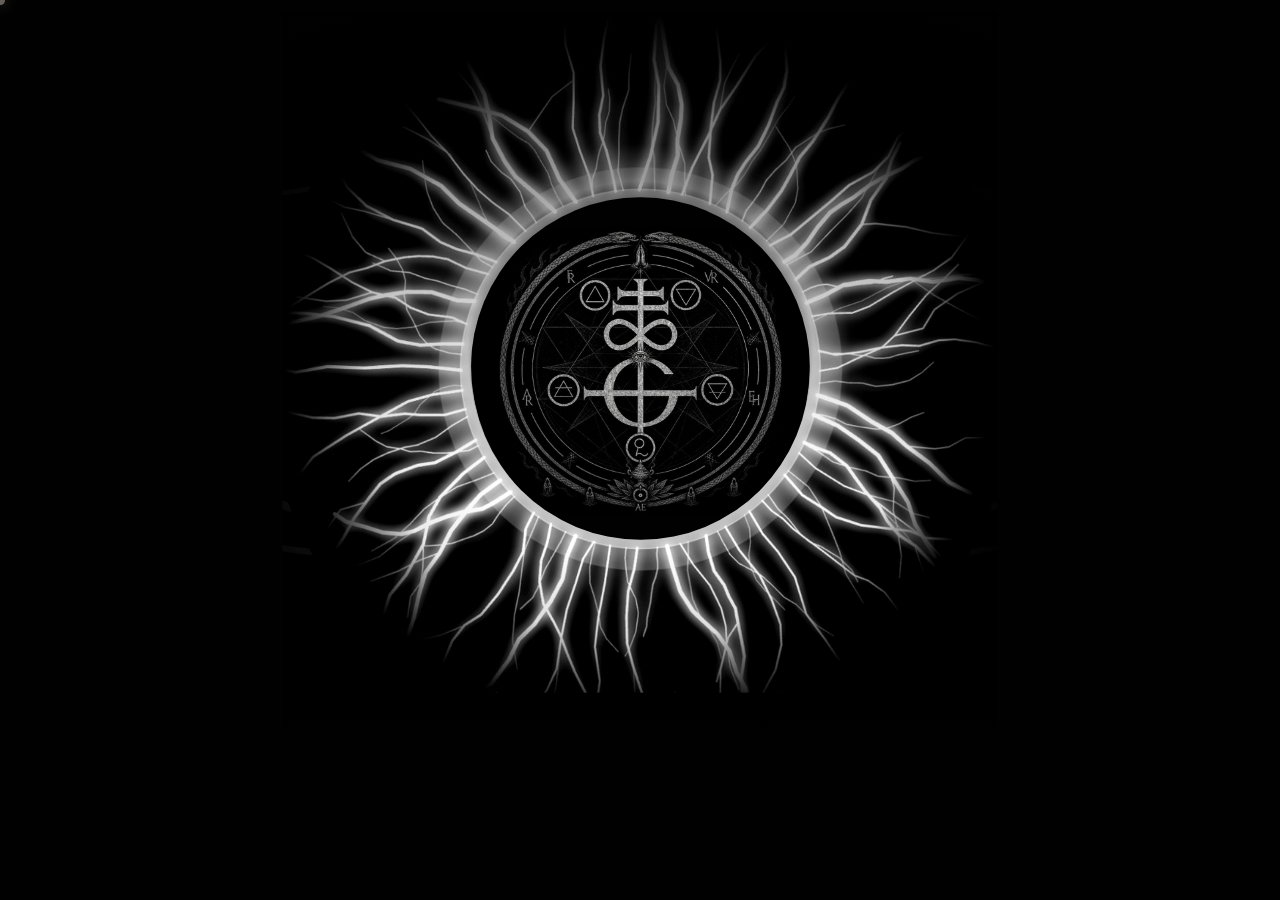
==== commit 777a9e39: "Symvolia wordmark in blackletter (header and intro), resized per viewport Co-Authored-By: Claude Opu" ====
--- a/index.html
+++ b/index.html
@@ -316,6 +316,15 @@
   #iTitle{font-size:clamp(24px,min(9vh,5.2vw),54px);line-height:1.02}
   .info{align-self:end;padding-bottom:4px}
 }
+
+/* header wordmark in the same blackletter as the titles */
+.top h1.me{font-family:var(--goth);font-weight:700;text-transform:none;letter-spacing:.02em;padding-left:0;
+  font-size:clamp(30px,2.4vw + 16px,50px);line-height:1;color:var(--bone);text-shadow:0 0 18px rgba(0,0,0,.55)}
+@media (orientation:landscape) and (max-height:560px){.top h1.me{font-size:clamp(22px,7vh,32px)}}
+
+.cine__wordmark{font-family:'UnifrakturCook','Cormorant Garamond',serif!important;font-weight:700!important;text-transform:none!important;letter-spacing:.02em!important;font-size:clamp(3rem,13vw,4.6rem)!important;line-height:1}
+@media (min-width:641px){.cine__wordmark{font-size:clamp(3.4rem,6.4vw,5rem)!important}}
+@media (orientation:landscape) and (max-height:560px){.cine__wordmark{font-size:clamp(2.4rem,11vh,3.4rem)!important}}
 </style>
 </head>
 <body>
@@ -473,7 +482,7 @@
         <img src="assets/logo.png" alt="" width="64" height="64">
       </div>
       <p class="cine__wordmark" role="img" aria-label="Symvolia">
-        <span class="cine__letter">S</span><span class="cine__letter">Y</span><span class="cine__letter">M</span><span class="cine__letter">V</span><span class="cine__letter">O</span><span class="cine__letter">L</span><span class="cine__letter">I</span><span class="cine__letter">A</span>
+        <span class="cine__letter">S</span><span class="cine__letter">y</span><span class="cine__letter">m</span><span class="cine__letter">v</span><span class="cine__letter">o</span><span class="cine__letter">l</span><span class="cine__letter">i</span><span class="cine__letter">a</span>
       </p>
     </div>
 
